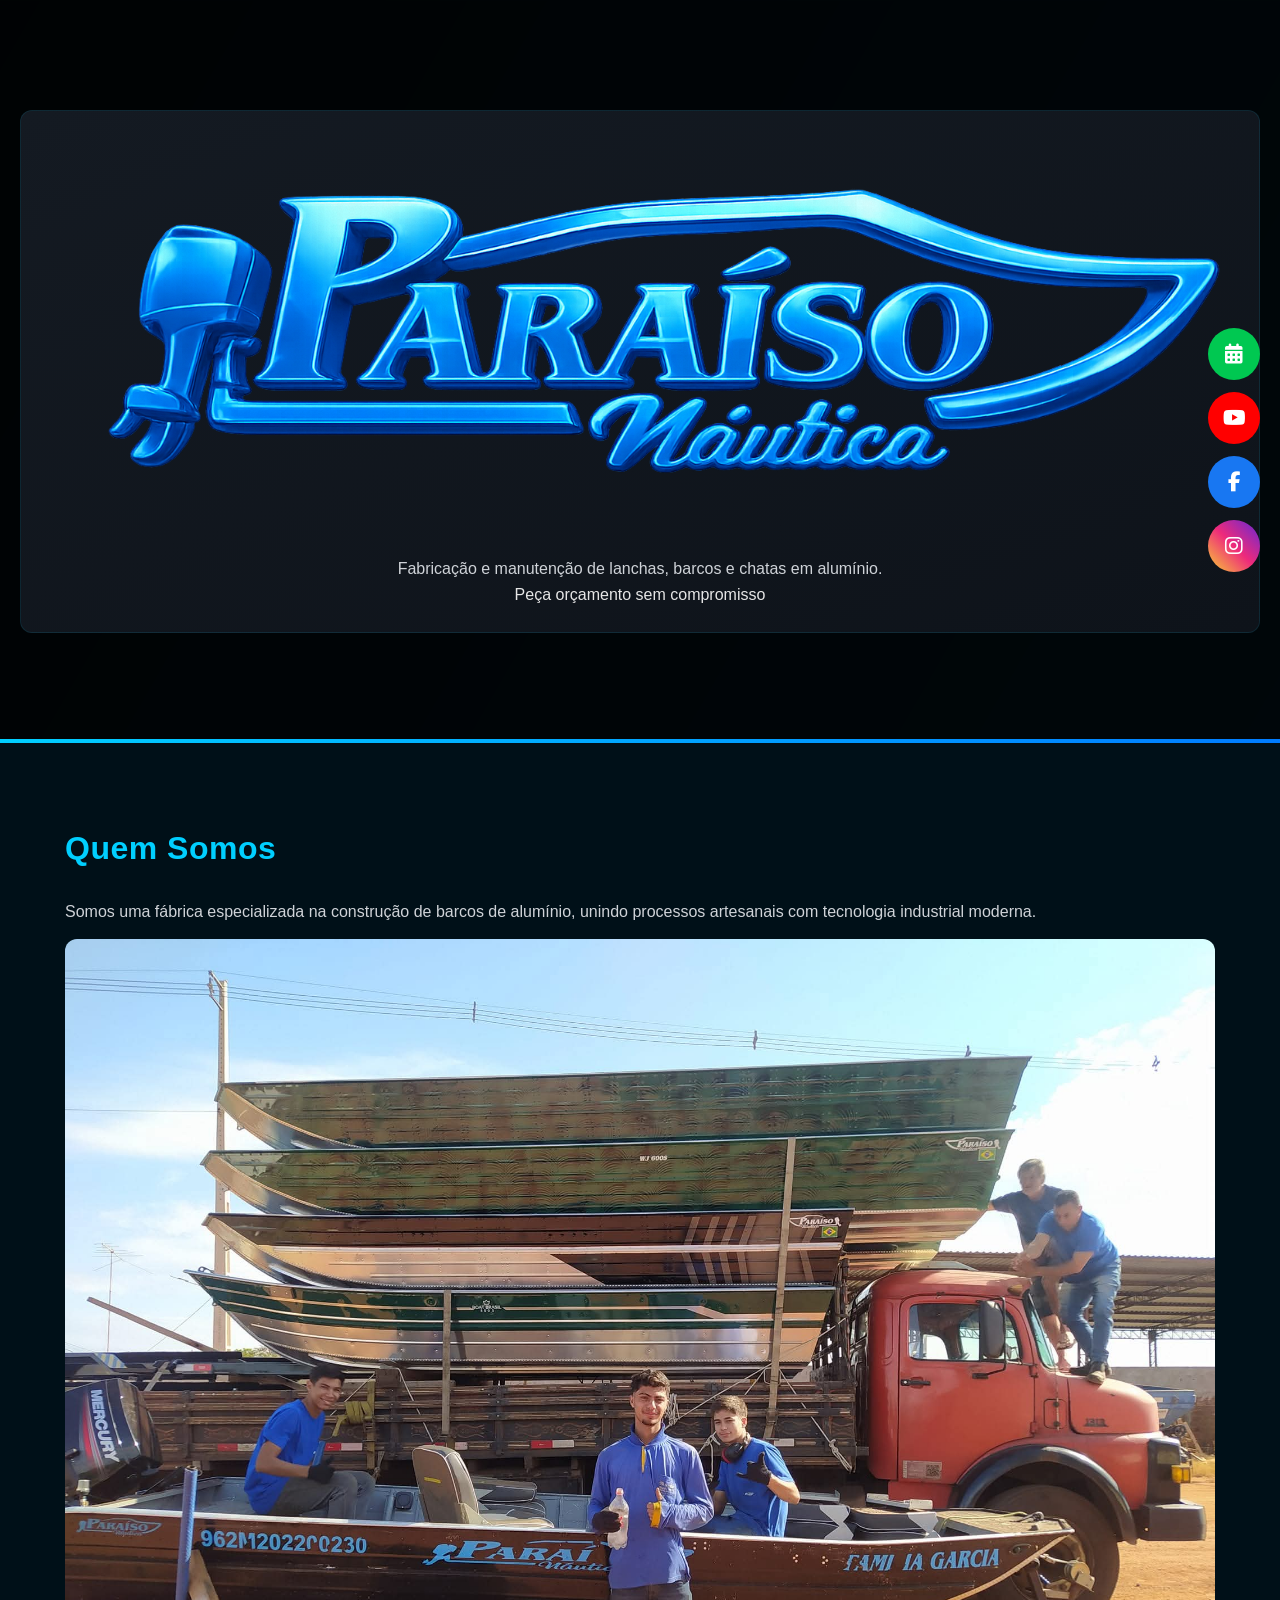
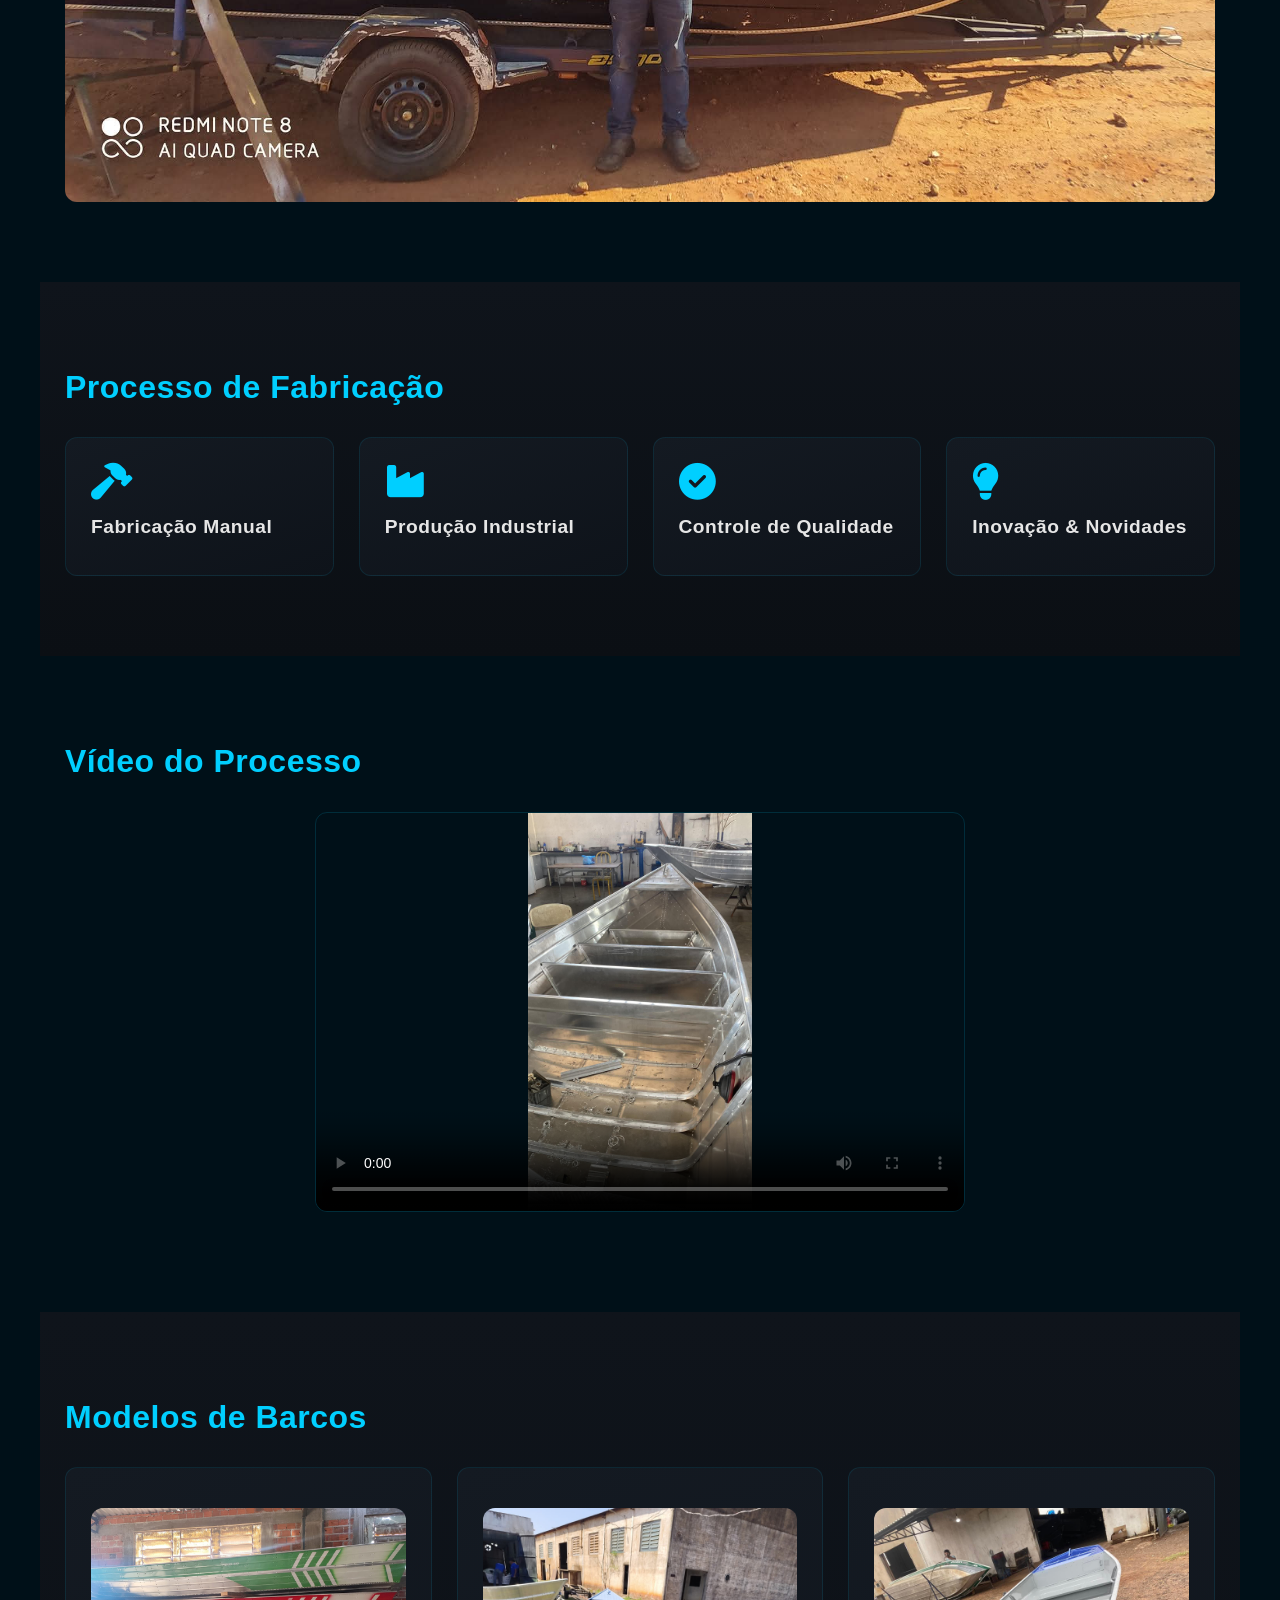
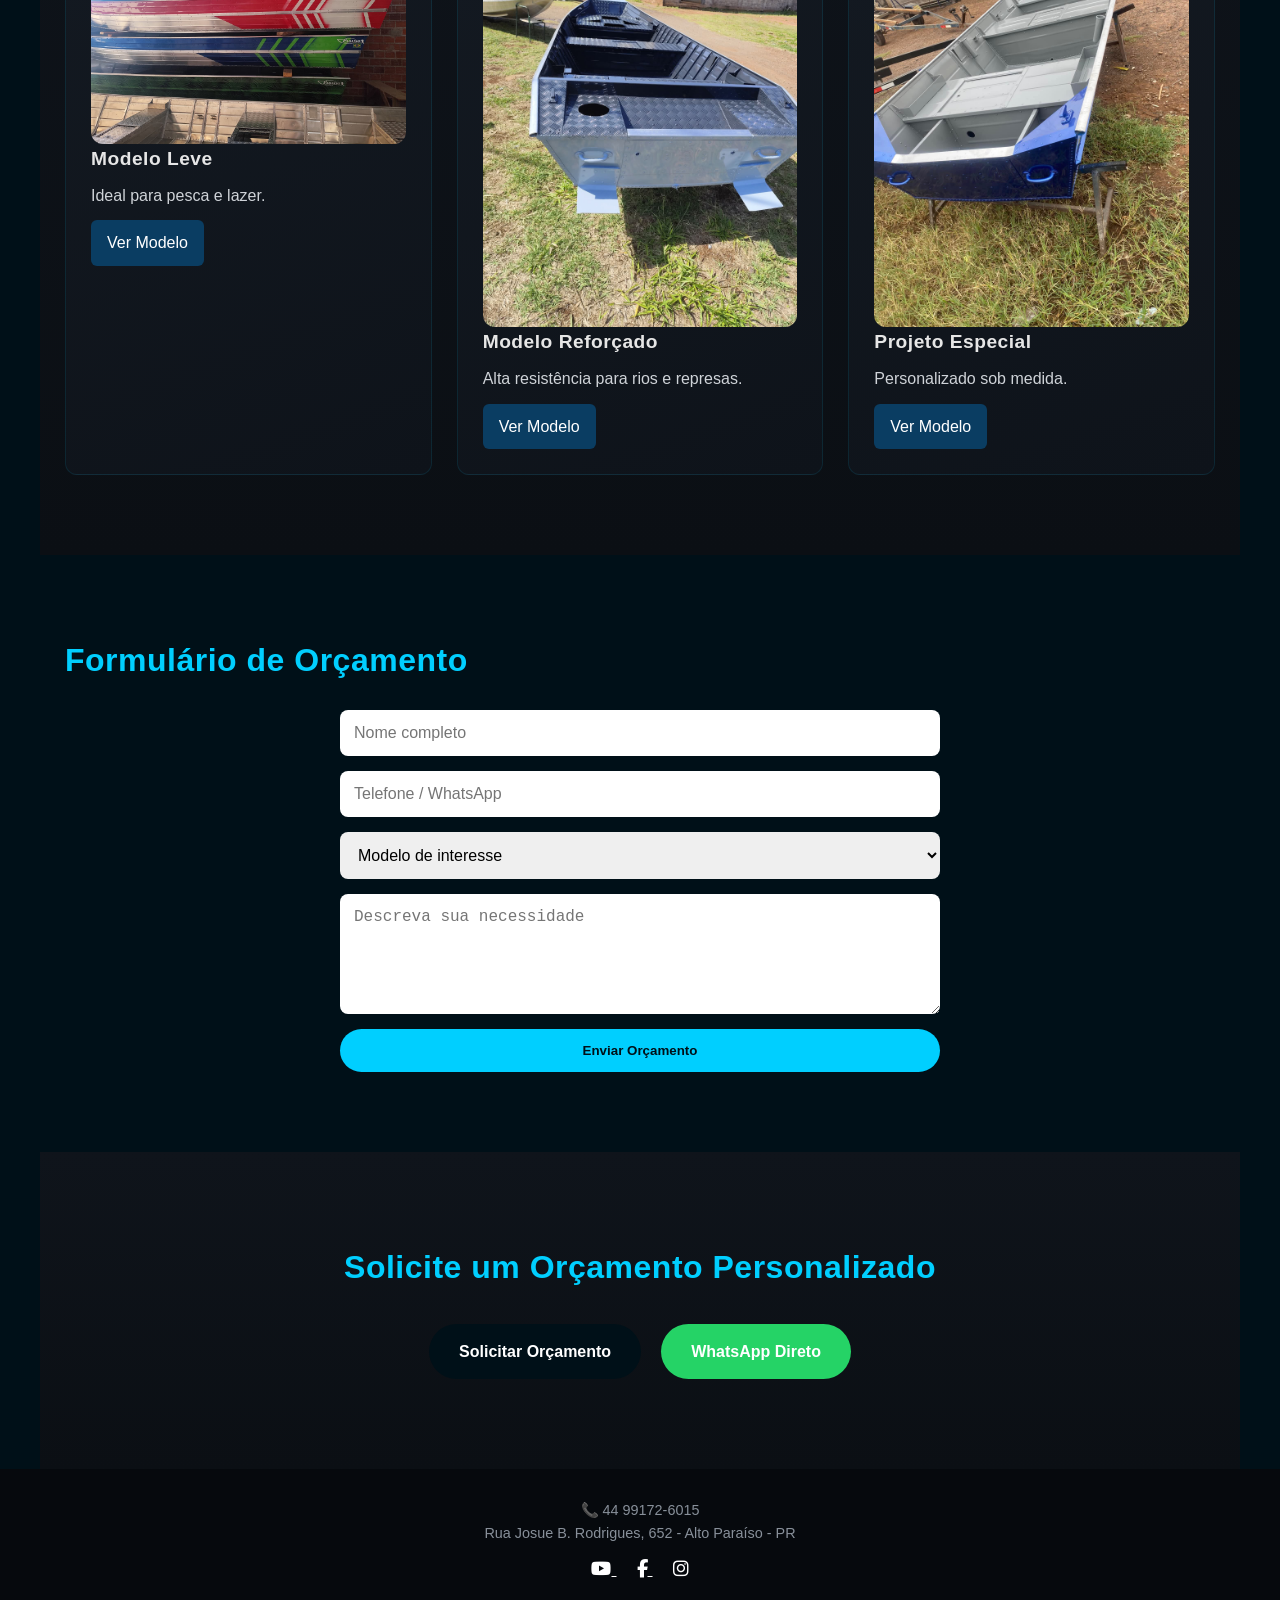
==== index.html @ 7a53afbb "Add files via upload" ====
<!DOCTYPE html>
<html lang="pt-BR">
<head>
  <meta charset="UTF-8">
  <title>Fábrica de Barcos de Alumínio | Paraíso Náutica - Alto Paraíso PR</title>
  <meta name="viewport" content="width=device-width, initial-scale=1.0">

  <!-- SEO -->
  <meta name="description" content="Fábrica de barcos de alumínio em Alto Paraíso - PR. Produção artesanal e industrial com entrega para todo o Brasil.">
  <meta name="author" content="Paraíso Náutica">

  <!-- Open Graph (melhora compartilhamento) -->
  <meta property="og:title" content="Paraíso Náutica - Barcos de Alumínio">
  <meta property="og:description" content="Fabricação e manutenção de barcos de alumínio.">
  <meta property="og:image" content="img/logo-paraiso10.png">
  <meta property="og:type" content="website">

  <link rel="stylesheet" href="style.css">

  <!-- Ícones -->
  <link rel="stylesheet"
    href="https://cdnjs.cloudflare.com/ajax/libs/font-awesome/6.5.0/css/all.min.css"
    crossorigin="anonymous"
    referrerpolicy="no-referrer">

  <script src="script.js" defer></script>
</head>

<body>

<header>
  <div class="card">
    <img src="img/logo-paraiso10.png"
         alt="Logo oficial da Paraíso Náutica"
         id="logo"
         width="220"
         height="120"
         loading="eager">

    <p class="descricao">
      Fabricação e manutenção de lanchas, barcos e chatas em alumínio.
    </p>

    <div class="orcamento">
      Peça orçamento sem compromisso
    </div>
  </div>
</header>

<main>

<section>
  <h2>Quem Somos</h2>
  <p>
    Somos uma fábrica especializada na construção de barcos de alumínio,
    unindo processos artesanais com tecnologia industrial moderna.
  </p>

  <img src="img/FB_IMG_14.jpg"
       alt="Fábrica da Paraíso Náutica em Alto Paraíso PR"
       loading="lazy"
       width="600"
       height="400">
</section>

<section>
  <h2>Processo de Fabricação</h2>

  <div class="grid">
    <div class="card toggle-card">
      <i class="fas fa-hammer"></i>
      <h3>Fabricação Manual</h3>
      <div class="hidden-content">
        Produção artesanal com acabamento superior.
      </div>
    </div>

    <div class="card toggle-card">
      <i class="fas fa-industry"></i>
      <h3>Produção Industrial</h3>
      <div class="hidden-content">
        Processos modernos mantendo alto padrão de qualidade.
      </div>
    </div>

    <div class="card toggle-card">
      <i class="fas fa-check-circle"></i>
      <h3>Controle de Qualidade</h3>
      <div class="hidden-content">
        Inspeções técnicas completas antes da entrega.
      </div>
    </div>

    <div class="card toggle-card">
      <i class="fas fa-lightbulb"></i>
      <h3>Inovação & Novidades</h3>
      <div class="hidden-content">
        Desenvolvimento contínuo de novos modelos.
      </div>
    </div>
  </div>
</section>

<section>
  <h2>Vídeo do Processo</h2>

  <video controls
         preload="metadata"
         poster="img/FB_IMG_19.jpg"
         width="600"
         height="400">
    <source src="videos/video-fabricacao-exemplo.mp4" type="video/mp4">
    Seu navegador não suporta vídeo.
  </video>
</section>

<section id="modelos">
  <h2>Modelos de Barcos</h2>

  <div class="grid">

    <div class="card">
      <img src="img/FB_IMG_7.jpg"
           alt="Barco modelo leve para pesca"
           loading="lazy"
           width="400"
           height="300">
      <h3>Modelo Leve</h3>
      <p>Ideal para pesca e lazer.</p>
      <a href="modelo-leve.html" class="btn-modelo">Ver Modelo</a>
    </div>

    <div class="card">
      <img src="img/FB_IMG_1.jpg"
           alt="Barco modelo reforçado para rios"
           loading="lazy"
           width="400"
           height="300">
      <h3>Modelo Reforçado</h3>
      <p>Alta resistência para rios e represas.</p>
      <a href="modelo-reforcado.html" class="btn-modelo">Ver Modelo</a>
    </div>

    <div class="card">
      <img src="img/FB_IMG_24.jpg"
           alt="Projeto especial personalizado"
           loading="lazy"
           width="400"
           height="300">
      <h3>Projeto Especial</h3>
      <p>Personalizado sob medida.</p>
      <a href="projeto-especial.html" class="btn-modelo">Ver Modelo</a>
    </div>

  </div>
</section>

<section id="form-orcamento">
  <h2>Formulário de Orçamento</h2>

  <form id="orcamentoForm">
    <input type="text" id="nome" placeholder="Nome completo" required>
    <input type="tel" id="telefone" placeholder="Telefone / WhatsApp" required>

    <select id="modelo" required>
      <option value="">Modelo de interesse</option>
      <option>Barco Leve</option>
      <option>Barco Reforçado</option>
      <option>Projeto Personalizado</option>
    </select>

    <textarea id="mensagem"
      placeholder="Descreva sua necessidade"
      required></textarea>

    <button type="submit">Enviar Orçamento</button>
  </form>
</section>

<section class="cta-orcamento">
  <h2>Solicite um Orçamento Personalizado</h2>
  <div class="cta-buttons">
    <a href="#form-orcamento" class="btn-cta">Solicitar Orçamento</a>
    
    <a href="https://wa.me/5544991111171"
       target="_blank"
       rel="noopener noreferrer"
       class="btn-cta whatsapp">
       WhatsApp Direto
    </a>
  </div>
</section>

</main>

<footer>
  <div class="contato">
    <span>📞 44 99172-6015</span>
  </div>

  <div class="endereco">
    Rua Josue B. Rodrigues, 652 - Alto Paraíso - PR
  </div>

  <div class="footer-social">
    <a href="https://youtube.com/" target="_blank" rel="noopener noreferrer">
      <i class="fab fa-youtube"></i>
    </a>
    <a href="https://facebook.com/" target="_blank" rel="noopener noreferrer">
      <i class="fab fa-facebook-f"></i>
    </a>
    <a href="https://instagram.com/" target="_blank" rel="noopener noreferrer">
      <i class="fab fa-instagram"></i>
    </a>
  </div>
</footer>

<!-- Botões flutuantes -->
<div class="social-float">
  <a href="eventos.html" class="float-btn eventos">
    <i class="fas fa-calendar-alt"></i>
  </a>

  <a href="https://youtube.com/"
     target="_blank"
     rel="noopener noreferrer"
     class="float-btn youtube">
     <i class="fab fa-youtube"></i>
  </a>

  <a href="https://facebook.com/"
     target="_blank"
     rel="noopener noreferrer"
     class="float-btn facebook">
     <i class="fab fa-facebook-f"></i>
  </a>

  <a href="https://instagram.com/"
     target="_blank"
     rel="noopener noreferrer"
     class="float-btn instagram">
     <i class="fab fa-instagram"></i>
  </a>
</div>

</body>
</html>
---- style.css ----
/* ==========================
   VARIÁVEIS GLOBAIS
========================== */
:root {
  --primary: #00cfff;
  --primary-dark: #007cff;
  --bg-dark: #001018;
  --bg-section: #0f141b;
  --card-bg: #141a22;
  --text-light: #e6e6e6;
  --text-muted: #bfc5cc;
  --whatsapp: #25D366;
}

/* ==========================
   RESET
========================== */
* {
  margin: 0;
  padding: 0;
  box-sizing: border-box;
}

html {
  scroll-behavior: smooth;
}

body {
  font-family: "Inter", "Segoe UI", Arial, sans-serif;
  background: var(--bg-dark);
  color: var(--text-light);
  line-height: 1.6;
}

/* ==========================
   TIPOGRAFIA
========================== */
h1, h2, h3 {
  font-weight: 700;
  letter-spacing: .5px;
}

h1 {
  font-size: 3rem;
  text-transform: uppercase;
  color: var(--primary);
}

h2 {
  font-size: 2rem;
  margin-bottom: 1.5rem;
  color: var(--primary);
}

h3 {
  font-size: 1.2rem;
  margin-bottom: .5rem;
}

p {
  font-size: 1rem;
  color: #cfd3d8;
}

/* ==========================
   HEADER
========================== */
header {
  position: relative;
  background:
    linear-gradient(120deg, rgba(0,0,0,.85), rgba(0,0,0,.6)),
    url("https://images.unsplash.com/photo-1507525428034-b723cf961d3e");
  background-size: cover;
  background-position: center;
  padding: 110px 20px;
  text-align: center;
}

header::after {
  content: "";
  position: absolute;
  bottom: 0;
  left: 0;
  width: 100%;
  height: 4px;
  background: linear-gradient(90deg, var(--primary), var(--primary-dark));
}

/* ==========================
   SEÇÕES
========================== */
section {
  max-width: 1200px;
  margin: auto;
  padding: 80px 25px;
}

section:nth-child(even) {
  background: linear-gradient(180deg, var(--bg-section), #0b0f14);
}

/* ==========================
   GRID
========================== */
.grid {
  display: grid;
  grid-template-columns: repeat(auto-fit, minmax(260px, 1fr));
  gap: 25px;
}

/* ==========================
   CARDS
========================== */
.card {
  background: linear-gradient(160deg, var(--card-bg), #0e131a);
  padding: 25px;
  border-radius: 12px;
  border: 1px solid rgba(0, 207, 255, 0.1);
  transition: transform .3s ease, box-shadow .3s ease;
}

.card:hover {
  transform: translateY(-6px);
  box-shadow: 0 15px 35px rgba(0, 207, 255, .15);
}

.card i {
  font-size: 2.3rem;
  color: var(--primary);
  margin-bottom: 12px;
}

/* ==========================
   CONTEÚDO INTERATIVO
========================== */
.hidden-content {
  display: none;
  margin-top: 12px;
  font-size: .95rem;
  color: var(--text-muted);
  border-top: 1px solid rgba(255,255,255,.08);
  padding-top: 10px;
}

.hidden-content.active {
  display: block;
}

/* ==========================
   IMAGENS
========================== */
img {
  width: 100%;
  height: auto;
  border-radius: 12px;
  margin-top: 15px;
  display: block;
}

/* ==========================
   VÍDEO RESPONSIVO
========================== */
video {
  width: 100%;
  max-width: 650px;
  display: block;
  margin: 20px auto;
  border-radius: 12px;
  border: 1px solid rgba(0, 207, 255, 0.15);
}

/* ==========================
   BOTÕES
========================== */
button, .btn-cta, .btn-modelo {
  transition: all .3s ease;
  cursor: pointer;
}

button {
  background: var(--primary);
  color: var(--bg-dark);
  font-weight: bold;
  padding: 14px;
  border-radius: 40px;
  border: none;
}

button:hover {
  transform: translateY(-3px);
}

.btn-modelo {
  display: inline-block;
  margin-top: 12px;
  padding: 10px 16px;
  background: #0a3d62;
  color: #fff;
  text-decoration: none;
  border-radius: 6px;
}

.btn-modelo:hover {
  background: #075985;
}

/* ==========================
   FORMULÁRIO
========================== */
form {
  max-width: 600px;
  margin: auto;
  display: flex;
  flex-direction: column;
  gap: 15px;
}

input, select, textarea {
  padding: 14px;
  border-radius: 8px;
  border: none;
  font-size: 1rem;
}

textarea {
  resize: vertical;
  min-height: 120px;
}

/* ==========================
   CTA ORÇAMENTO
========================== */
.cta-orcamento {
  text-align: center;
  background: linear-gradient(135deg, var(--primary), var(--primary-dark));
  color: var(--bg-dark);
  padding: 90px 25px;
}

.cta-buttons {
  margin-top: 30px;
  display: flex;
  justify-content: center;
  gap: 20px;
  flex-wrap: wrap;
}

.btn-cta {
  padding: 15px 30px;
  background: var(--bg-dark);
  color: #fff;
  text-decoration: none;
  font-weight: bold;
  border-radius: 40px;
}

.btn-cta.whatsapp {
  background: var(--whatsapp);
}

/* ==========================
   WHATSAPP FLOAT
========================== */
.whatsapp-float {
  position: fixed;
  bottom: 25px;
  right: 25px;
  width: 60px;
  height: 60px;
  background: linear-gradient(135deg, var(--whatsapp), #1ebe57);
  color: #fff;
  border-radius: 50%;
  display: flex;
  align-items: center;
  justify-content: center;
  font-size: 2rem;
  box-shadow: 0 10px 25px rgba(0,0,0,.4);
  z-index: 999;
}

.whatsapp-float:hover {
  transform: scale(1.1);
}

/* ==========================
   BOTÕES FLUTUANTES
========================== */
.social-float {
  position: fixed;
  top: 50%;
  right: 20px;
  transform: translateY(-50%);
  display: flex;
  flex-direction: column;
  gap: 12px;
  z-index: 999;
}

.float-btn {
  width: 52px;
  height: 52px;
  border-radius: 50%;
  color: white;
  font-size: 20px;
  display: flex;
  align-items: center;
  justify-content: center;
  text-decoration: none;
}

.float-btn:hover {
  transform: scale(1.1);
}

.youtube { background: #FF0000; }
.facebook { background: #1877F2; }
.instagram { background: linear-gradient(45deg, #f9ce34, #ee2a7b, #6228d7); }
.eventos { background: #00c851; }

/* ==========================
   FOOTER
========================== */
footer {
  background: #06090d;
  padding: 30px 20px;
  text-align: center;
  font-size: .9rem;
  color: #88909a;
}

.footer-social {
  margin-top: 10px;
}

.footer-social a {
  color: white;
  margin: 0 10px;
  font-size: 18px;
}

.footer-social a:hover {
  color: var(--primary);
}

/* ==========================
   RESPONSIVO
========================== */
@media (max-width: 768px) {

  h1 { font-size: 2.2rem; }
  h2 { font-size: 1.6rem; }

  header { padding: 80px 15px; }
  section { padding: 60px 20px; }

  .social-float {
    right: 10px;
  }
}
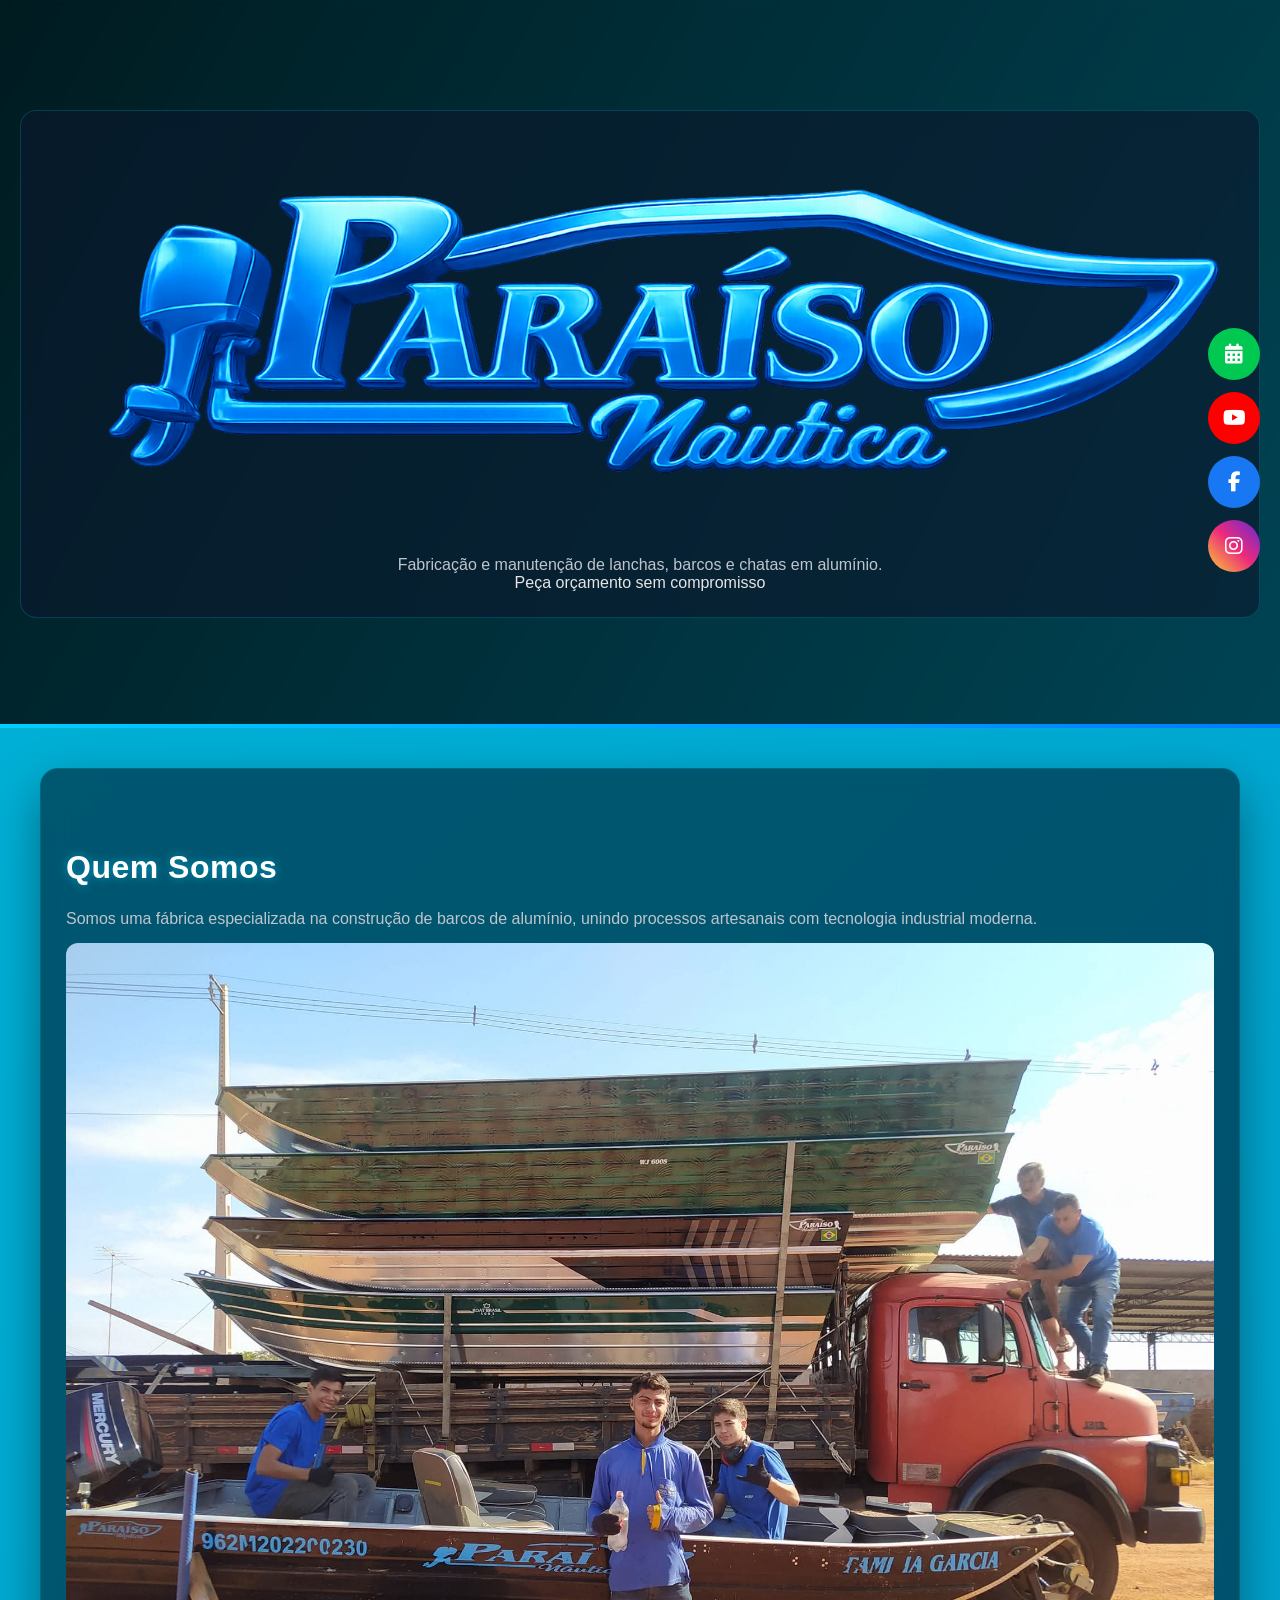
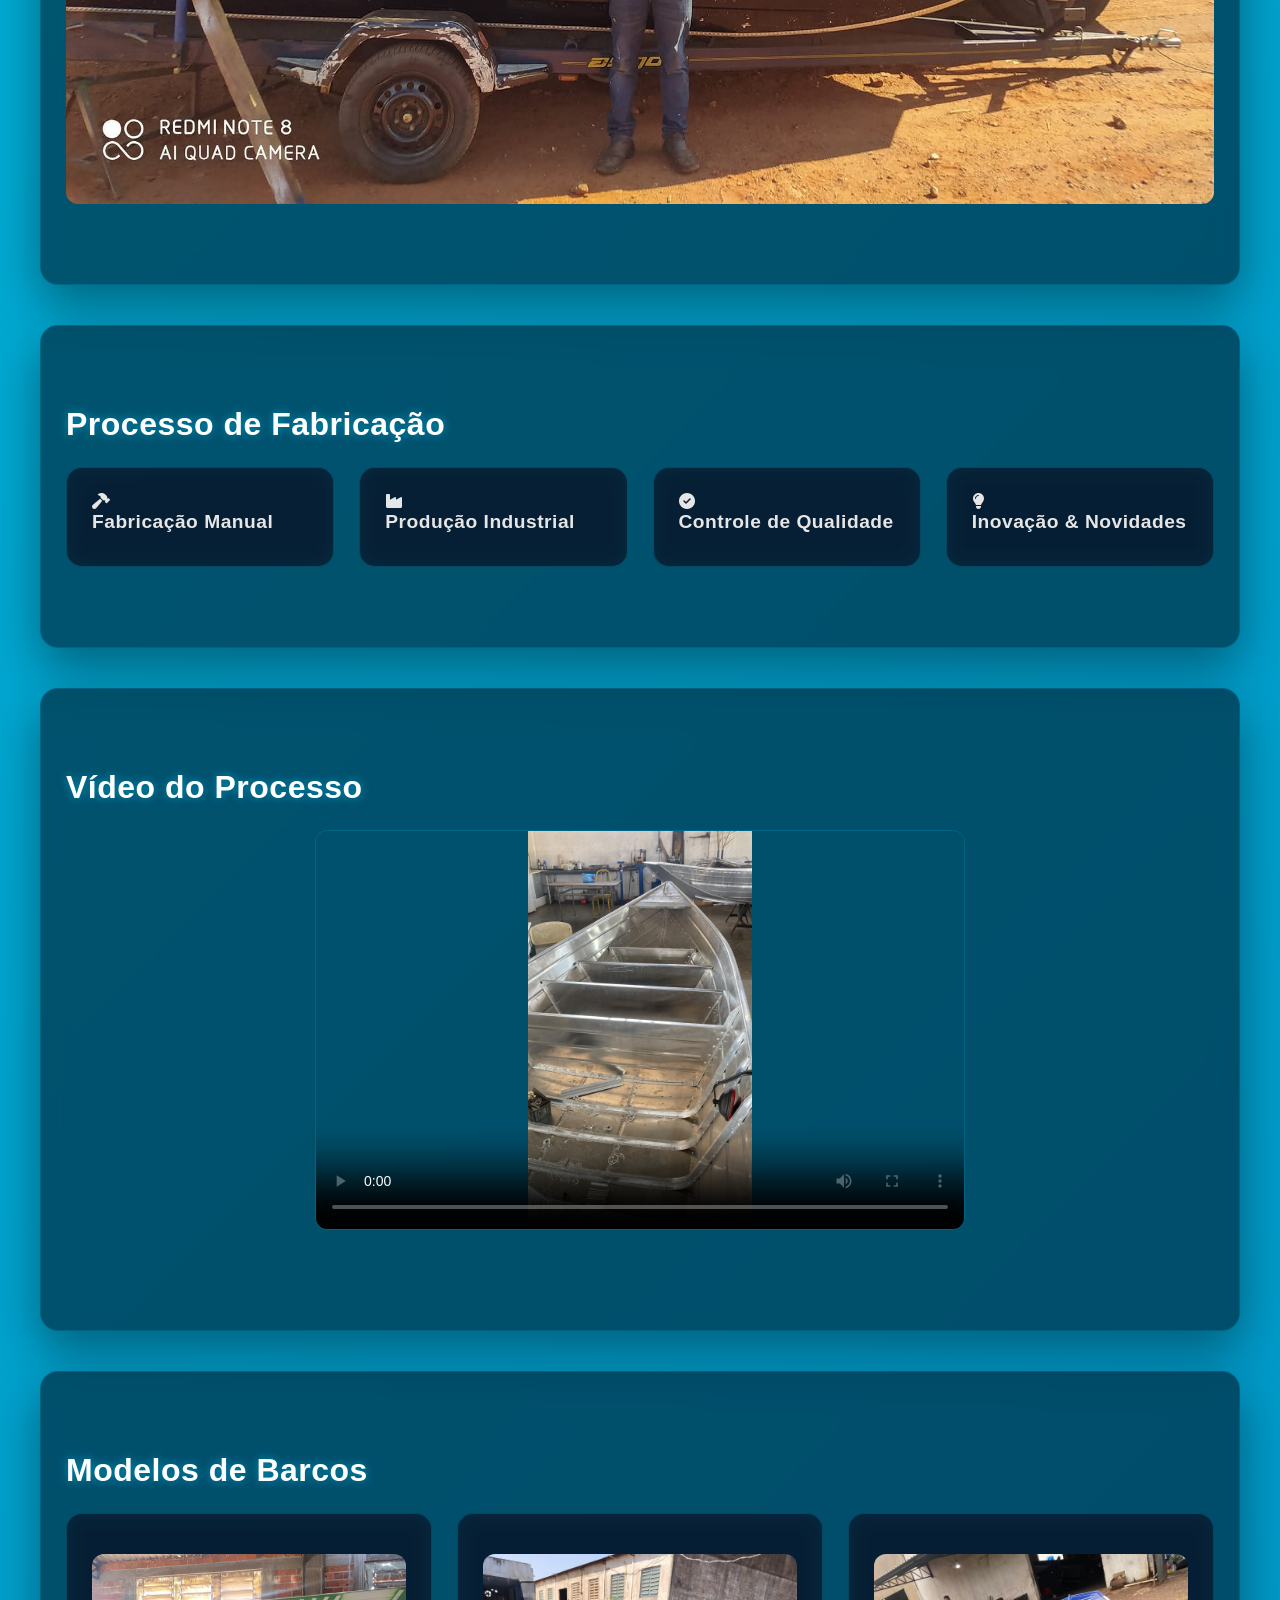
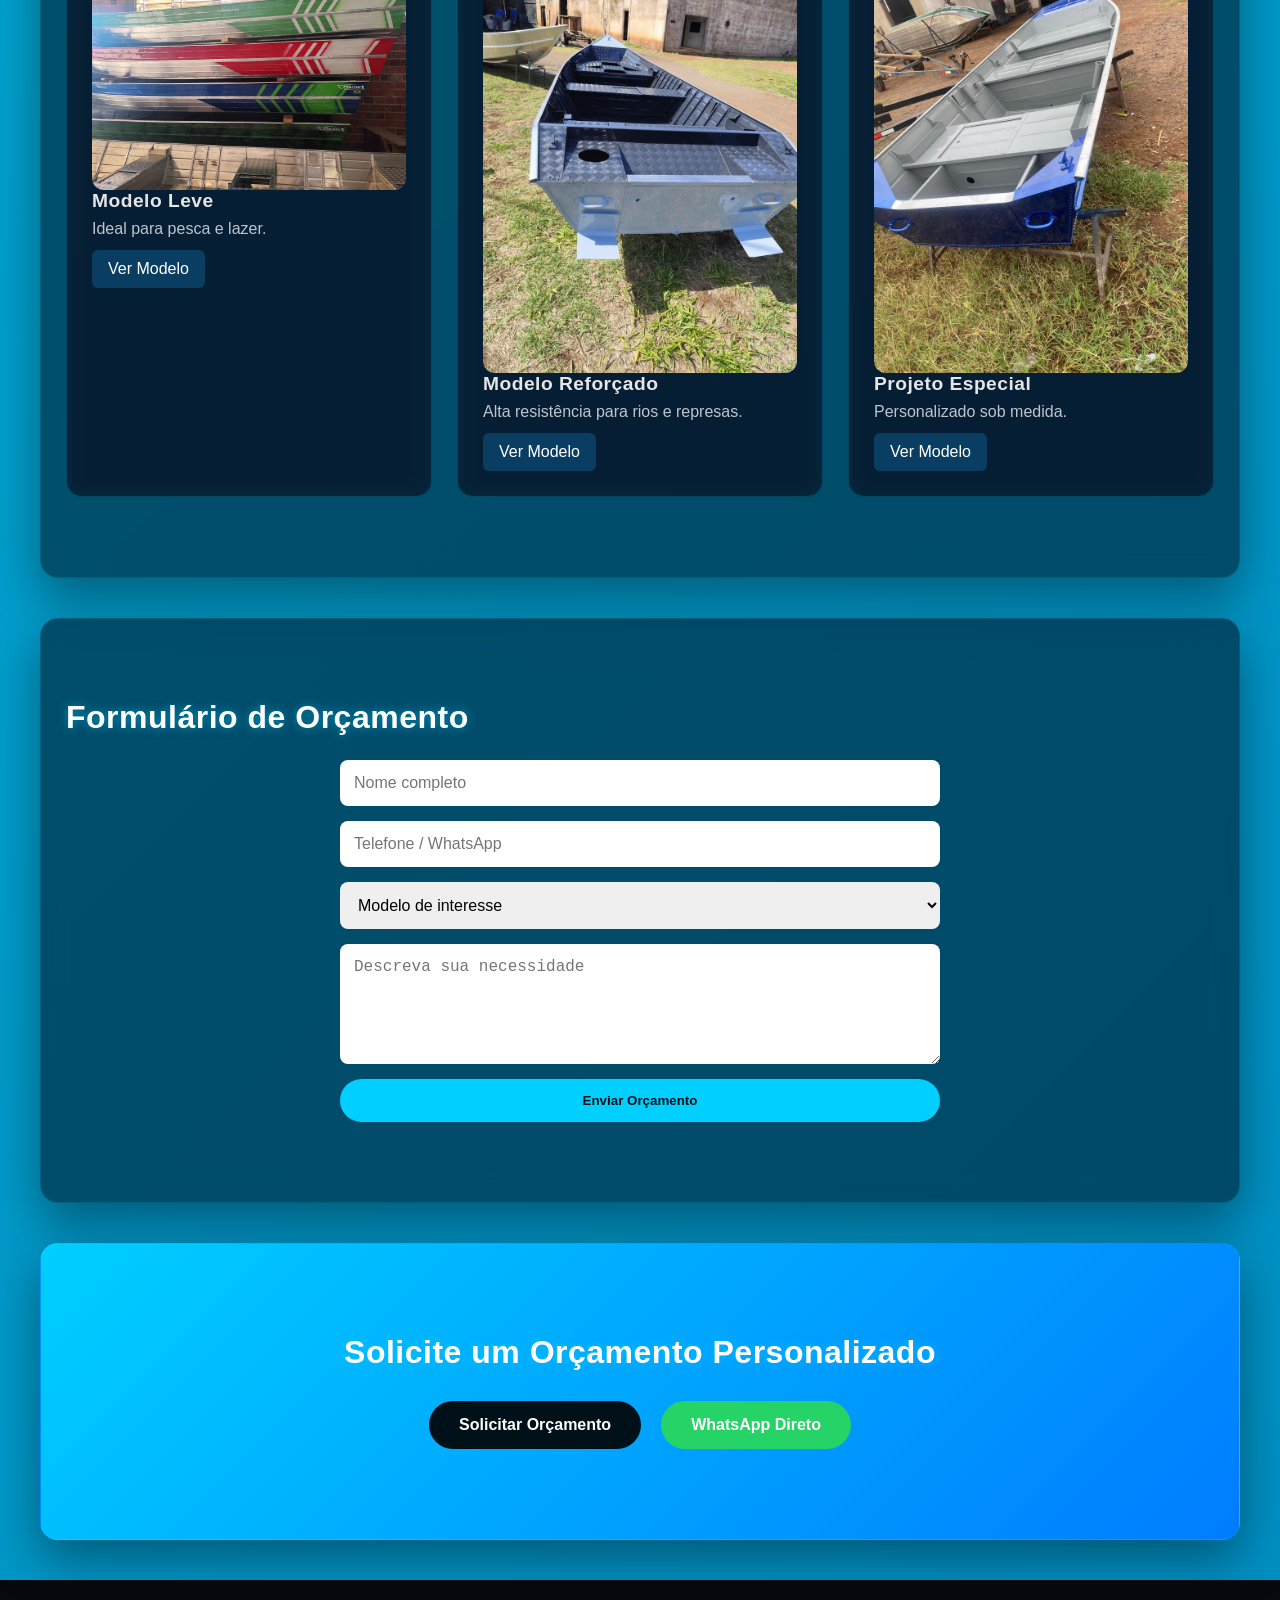
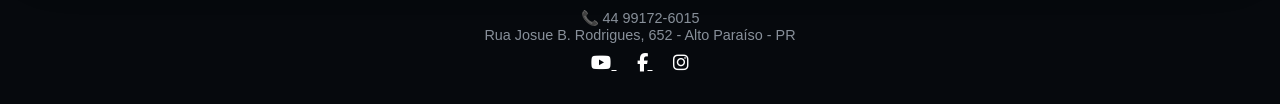
==== commit f5ce7f0b: "Add files via upload" ====
--- a/index.html
+++ b/index.html
@@ -162,7 +162,7 @@
     <input type="text" id="nome" placeholder="Nome completo" required>
     <input type="tel" id="telefone" placeholder="Telefone / WhatsApp" required>
 
-    <select id="modelo" required>
+    <select id="modelo" title="Selecione o modelo de barco de interesse" required>
       <option value="">Modelo de interesse</option>
       <option>Barco Leve</option>
       <option>Barco Reforçado</option>
@@ -203,42 +203,51 @@
   </div>
 
   <div class="footer-social">
-    <a href="https://youtube.com/" target="_blank" rel="noopener noreferrer">
+    <a href="https://youtube.com/" target="_blank" rel="noopener noreferrer" title="YouTube">
       <i class="fab fa-youtube"></i>
     </a>
-    <a href="https://facebook.com/" target="_blank" rel="noopener noreferrer">
+    <a href="https://facebook.com/" target="_blank" rel="noopener noreferrer" title="Facebook">
       <i class="fab fa-facebook-f"></i>
     </a>
-    <a href="https://instagram.com/" target="_blank" rel="noopener noreferrer">
-      <i class="fab fa-instagram"></i>
-    </a>
-  </div>
+
+    <a href="https://instagram.com/" 
+    target="_blank" 
+    rel="noopener noreferrer"
+    class="instagram-link"
+    title="Instagram">
+   <i class="fab fa-instagram"></i>
+    </a>
+  </div>
+  
 </footer>
 
 <!-- Botões flutuantes -->
 <div class="social-float">
-  <a href="eventos.html" class="float-btn eventos">
+  <a href="eventos.html" class="float-btn eventos" title="Eventos">
     <i class="fas fa-calendar-alt"></i>
   </a>
 
   <a href="https://youtube.com/"
      target="_blank"
      rel="noopener noreferrer"
-     class="float-btn youtube">
+     class="float-btn youtube"
+     title="YouTube">
      <i class="fab fa-youtube"></i>
   </a>
 
   <a href="https://facebook.com/"
      target="_blank"
      rel="noopener noreferrer"
-     class="float-btn facebook">
+     class="float-btn facebook"
+     title="Facebook">
      <i class="fab fa-facebook-f"></i>
   </a>
 
   <a href="https://instagram.com/"
      target="_blank"
      rel="noopener noreferrer"
-     class="float-btn instagram">
+     class="float-btn instagram"
+     title="Instagram">
      <i class="fab fa-instagram"></i>
   </a>
 </div>
--- a/style.css
+++ b/style.css
@@ -10,6 +10,7 @@
   --text-light: #e6e6e6;
   --text-muted: #bfc5cc;
   --whatsapp: #25D366;
+  --text-white: #ffffff;
 }
 
 /* ==========================
@@ -25,11 +26,35 @@
   scroll-behavior: smooth;
 }
 
+/* ==========================
+   BACKGROUND ANIMADO AZUL
+========================== */
 body {
-  font-family: "Inter", "Segoe UI", Arial, sans-serif;
-  background: var(--bg-dark);
+  min-height: 100vh;
+  font-family: Arial, Helvetica, sans-serif;
   color: var(--text-light);
-  line-height: 1.6;
+
+  background: linear-gradient(
+    -45deg,
+    #001f3f,
+    #003f88,
+    #00509d,
+    #0077b6,
+    #0096c7,
+    #00b4d8
+  );
+
+  background-size: 400% 400%;
+  animation: gradientMove 20s ease-in-out infinite;
+}
+
+/* Animação suave */
+@keyframes gradientMove {
+  0% { background-position: 0% 50%; }
+  25% { background-position: 50% 100%; }
+  50% { background-position: 100% 50%; }
+  75% { background-position: 50% 0%; }
+  100% { background-position: 0% 50%; }
 }
 
 /* ==========================
@@ -49,8 +74,10 @@
 h2 {
   font-size: 2rem;
   margin-bottom: 1.5rem;
-  color: var(--primary);
-}
+  color: #ffffff;
+  text-shadow: 0 0 10px rgba(0, 207, 255, 0.5);
+}
+
 
 h3 {
   font-size: 1.2rem;
@@ -59,7 +86,7 @@
 
 p {
   font-size: 1rem;
-  color: #cfd3d8;
+  color: var(--text-muted);
 }
 
 /* ==========================
@@ -87,16 +114,21 @@
 }
 
 /* ==========================
-   SEÇÕES
-========================== */
-section {
+   SEÇÕES - ESTILO VIDRO NÁUTICO
+========================== */
+main section {
   max-width: 1200px;
-  margin: auto;
+  margin: 40px auto;
   padding: 80px 25px;
-}
-
-section:nth-child(even) {
-  background: linear-gradient(180deg, var(--bg-section), #0b0f14);
+
+  background: rgba(0, 16, 30, 0.55);
+  -webkit-backdrop-filter: blur(12px);
+  backdrop-filter: blur(12px);
+
+  border-radius: 18px;
+  border: 1px solid rgba(0, 207, 255, 0.15);
+
+  box-shadow: 0 20px 50px rgba(0, 0, 0, 0.4);
 }
 
 /* ==========================
@@ -109,25 +141,24 @@
 }
 
 /* ==========================
-   CARDS
+   CARDS - GLASS NÁUTICO PREMIUM
 ========================== */
 .card {
-  background: linear-gradient(160deg, var(--card-bg), #0e131a);
+  background: rgba(10, 25, 45, 0.65);
+  -webkit-backdrop-filter: blur(10px);
+  backdrop-filter: blur(10px);
+
   padding: 25px;
-  border-radius: 12px;
-  border: 1px solid rgba(0, 207, 255, 0.1);
+  border-radius: 16px;
+
+  border: 1px solid rgba(0, 207, 255, 0.2);
+
   transition: transform .3s ease, box-shadow .3s ease;
 }
 
 .card:hover {
-  transform: translateY(-6px);
-  box-shadow: 0 15px 35px rgba(0, 207, 255, .15);
-}
-
-.card i {
-  font-size: 2.3rem;
-  color: var(--primary);
-  margin-bottom: 12px;
+  transform: translateY(-8px);
+  box-shadow: 0 20px 45px rgba(0, 207, 255, 0.35);
 }
 
 /* ==========================
@@ -158,7 +189,7 @@
 }
 
 /* ==========================
-   VÍDEO RESPONSIVO
+   VÍDEO
 ========================== */
 video {
   width: 100%;
@@ -172,7 +203,9 @@
 /* ==========================
    BOTÕES
 ========================== */
-button, .btn-cta, .btn-modelo {
+button,
+.btn-cta,
+.btn-modelo {
   transition: all .3s ease;
   cursor: pointer;
 }
@@ -188,6 +221,7 @@
 
 button:hover {
   transform: translateY(-3px);
+  box-shadow: 0 8px 20px rgba(0, 207, 255, .4);
 }
 
 .btn-modelo {
@@ -215,7 +249,9 @@
   gap: 15px;
 }
 
-input, select, textarea {
+input,
+select,
+textarea {
   padding: 14px;
   border-radius: 8px;
   border: none;
@@ -256,30 +292,6 @@
 
 .btn-cta.whatsapp {
   background: var(--whatsapp);
-}
-
-/* ==========================
-   WHATSAPP FLOAT
-========================== */
-.whatsapp-float {
-  position: fixed;
-  bottom: 25px;
-  right: 25px;
-  width: 60px;
-  height: 60px;
-  background: linear-gradient(135deg, var(--whatsapp), #1ebe57);
-  color: #fff;
-  border-radius: 50%;
-  display: flex;
-  align-items: center;
-  justify-content: center;
-  font-size: 2rem;
-  box-shadow: 0 10px 25px rgba(0,0,0,.4);
-  z-index: 999;
-}
-
-.whatsapp-float:hover {
-  transform: scale(1.1);
 }
 
 /* ==========================
@@ -306,6 +318,7 @@
   align-items: center;
   justify-content: center;
   text-decoration: none;
+  transition: transform .3s ease;
 }
 
 .float-btn:hover {
@@ -351,7 +364,7 @@
   h2 { font-size: 1.6rem; }
 
   header { padding: 80px 15px; }
-  section { padding: 60px 20px; }
+  main section { padding: 60px 20px; }
 
   .social-float {
     right: 10px;
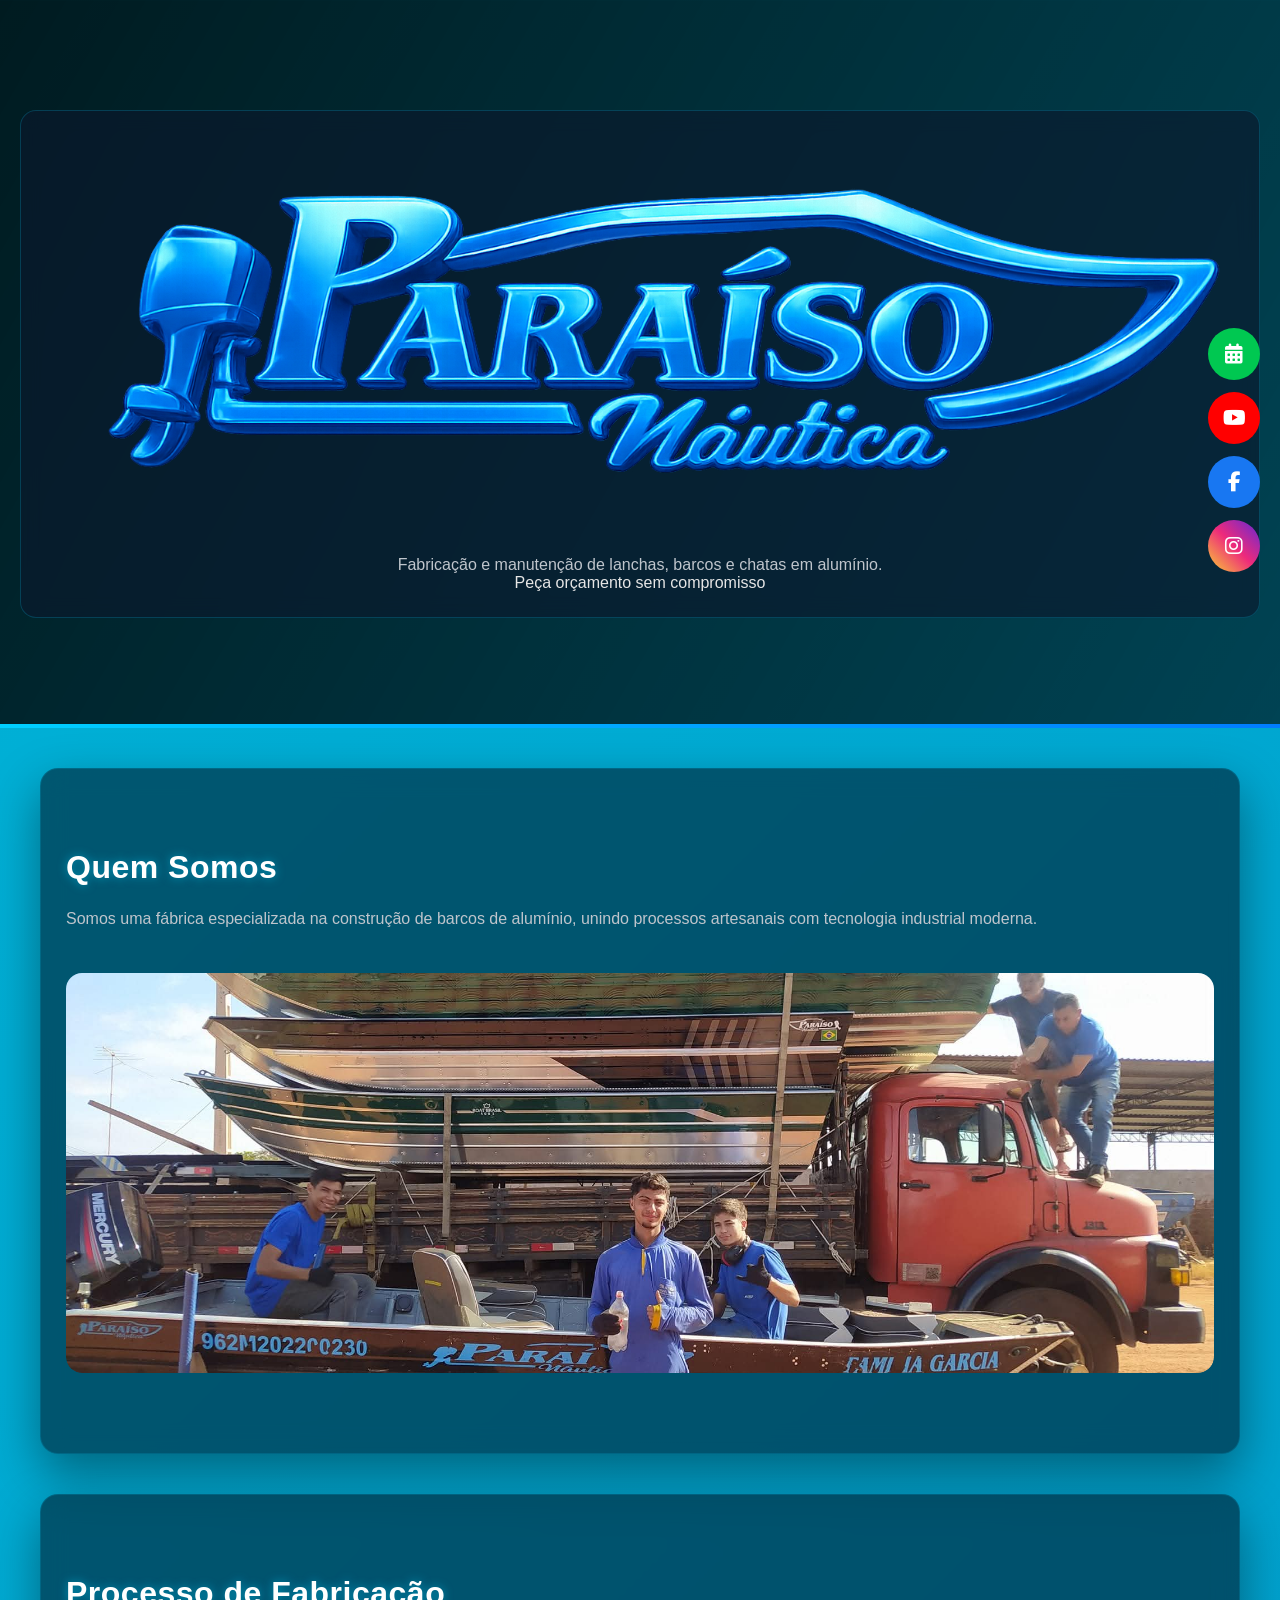
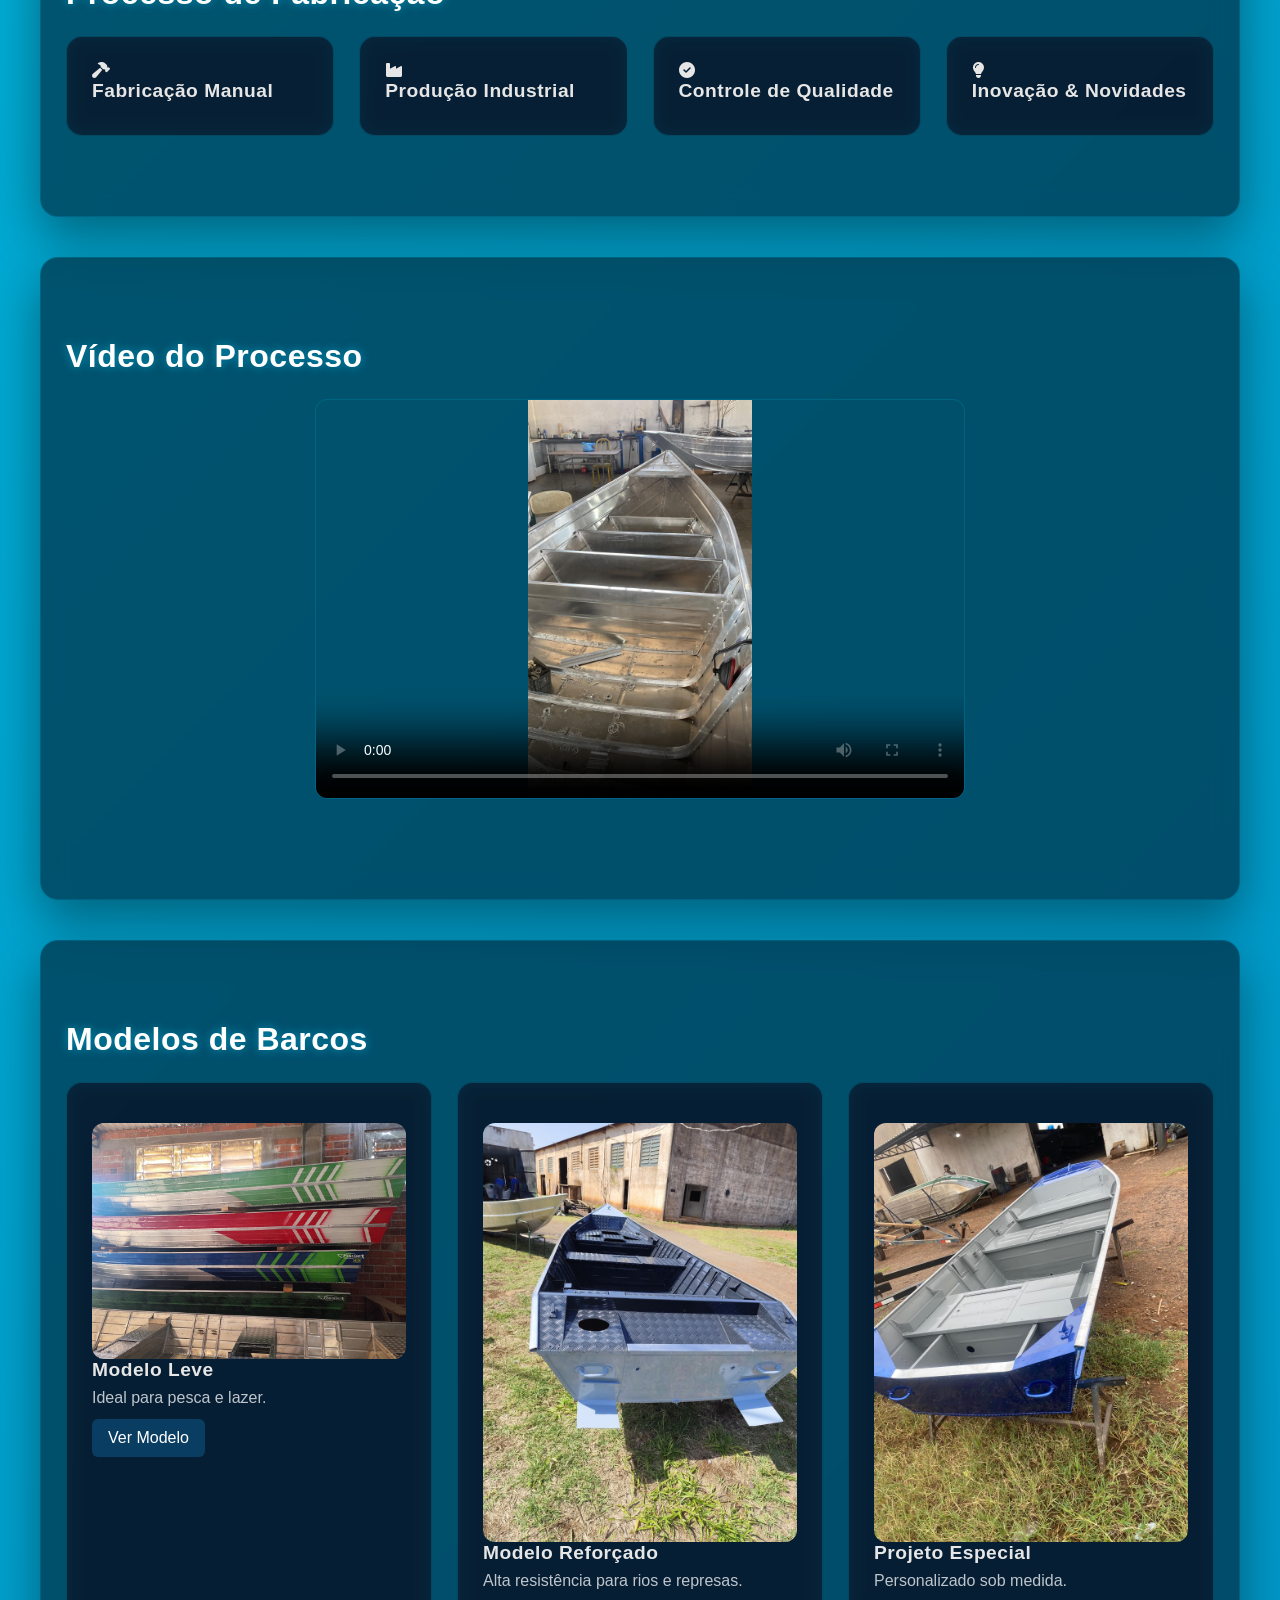
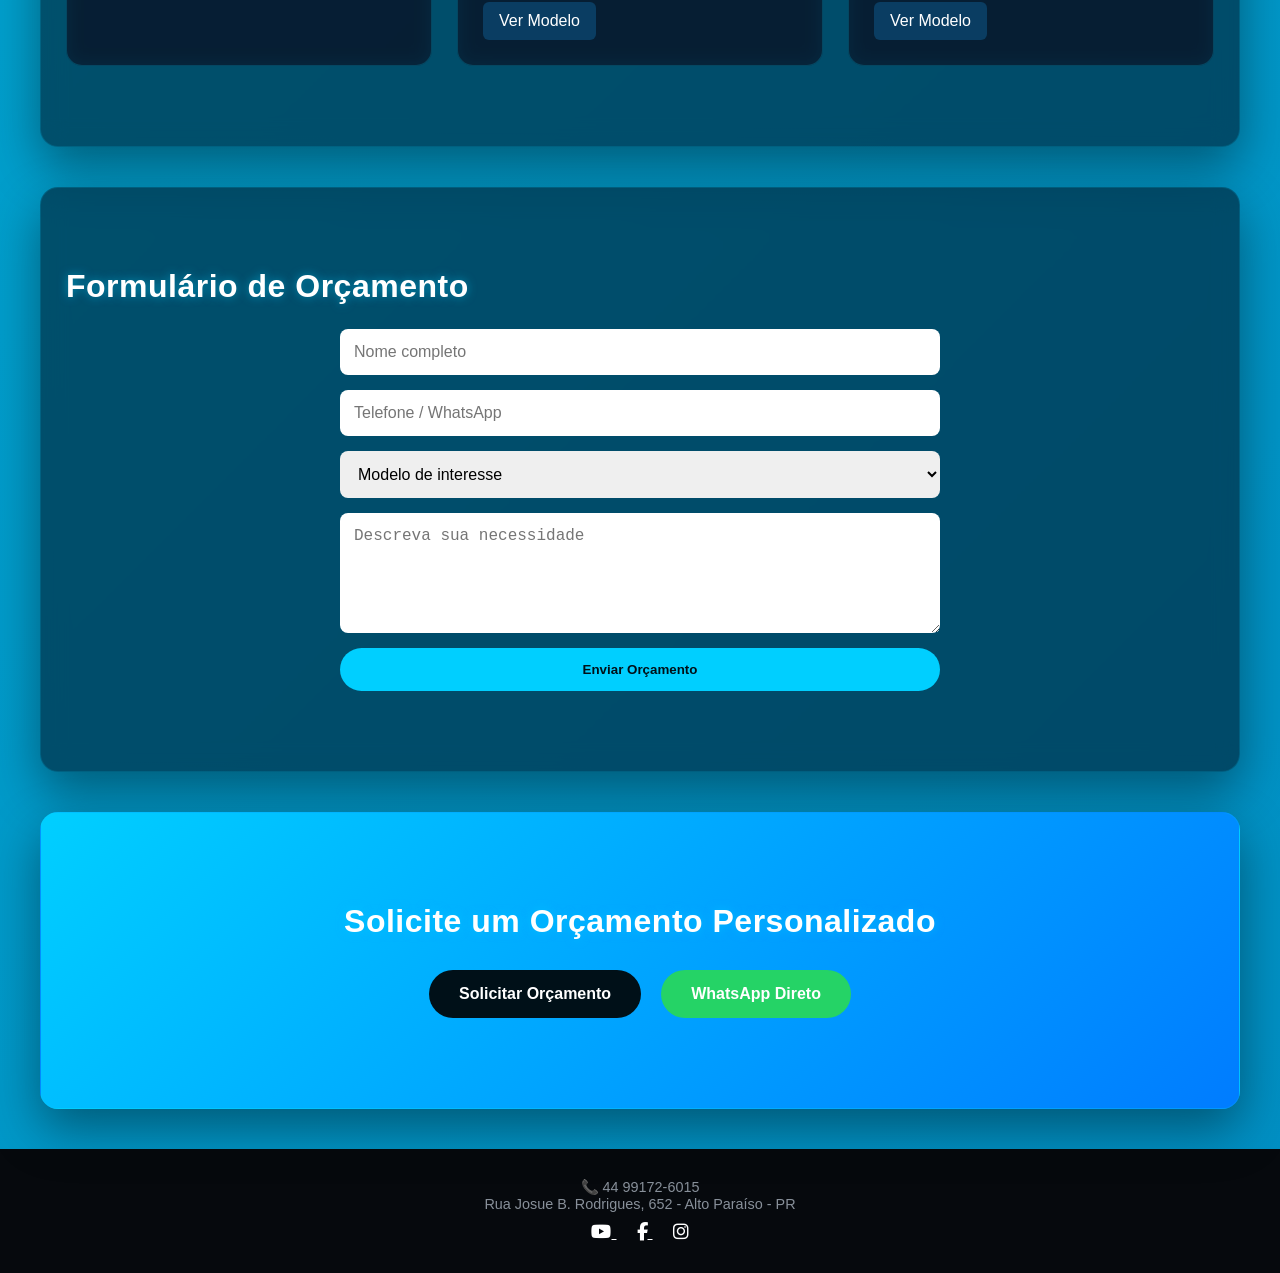
==== commit 669f4731: "Add files via upload" ====
--- a/index.html
+++ b/index.html
@@ -49,18 +49,28 @@
 
 <main>
 
-<section>
+<section class="quem-somos">
   <h2>Quem Somos</h2>
+
   <p>
     Somos uma fábrica especializada na construção de barcos de alumínio,
     unindo processos artesanais com tecnologia industrial moderna.
   </p>
 
-  <img src="img/FB_IMG_14.jpg"
-       alt="Fábrica da Paraíso Náutica em Alto Paraíso PR"
-       loading="lazy"
-       width="600"
-       height="400">
+  <div class="slider-container">
+
+    <button class="slider-btn prev">&#10094;</button>
+
+    <div class="slider">
+      <img src="img/FB_IMG_14.jpg" alt="Imagem 1">
+      <img src="img/FB_IMG_7.jpg" alt="Imagem 2">
+      <img src="img/FB_IMG_1.jpg" alt="Imagem 3">
+      <img src="img/FB_IMG_24.jpg" alt="Imagem 4">
+    </div>
+
+    <button class="slider-btn next">&#10095;</button>
+
+  </div>
 </section>
 
 <section>
--- a/style.css
+++ b/style.css
@@ -369,4 +369,61 @@
   .social-float {
     right: 10px;
   }
+}
+
+/* ==========================
+   SLIDER QUEM SOMOS
+========================== */
+
+.slider-container {
+  position: relative;
+  overflow: hidden;
+  margin-top: 30px;
+  border-radius: 16px;
+}
+
+.slider {
+  display: flex;
+  transition: transform 0.6s ease-in-out;
+}
+
+.slider img {
+  min-width: 100%;
+  height: 400px;
+  object-fit: cover;
+  border-radius: 16px;
+}
+
+/* Botões laterais */
+.slider-btn {
+  position: absolute;
+  top: 50%;
+  transform: translateY(-50%);
+  background: rgba(0, 207, 255, 0.8);
+  border: none;
+  color: #001018;
+  font-size: 30px;
+  padding: 10px 18px;
+  cursor: pointer;
+  border-radius: 50%;
+  opacity: 0;
+  transition: opacity 0.3s ease;
+  z-index: 2;
+}
+
+.slider-btn:hover {
+  background: #00cfff;
+}
+
+.prev {
+  left: 15px;
+}
+
+.next {
+  right: 15px;
+}
+
+/* Mostrar botões ao passar o mouse */
+.slider-container:hover .slider-btn {
+  opacity: 1;
 }
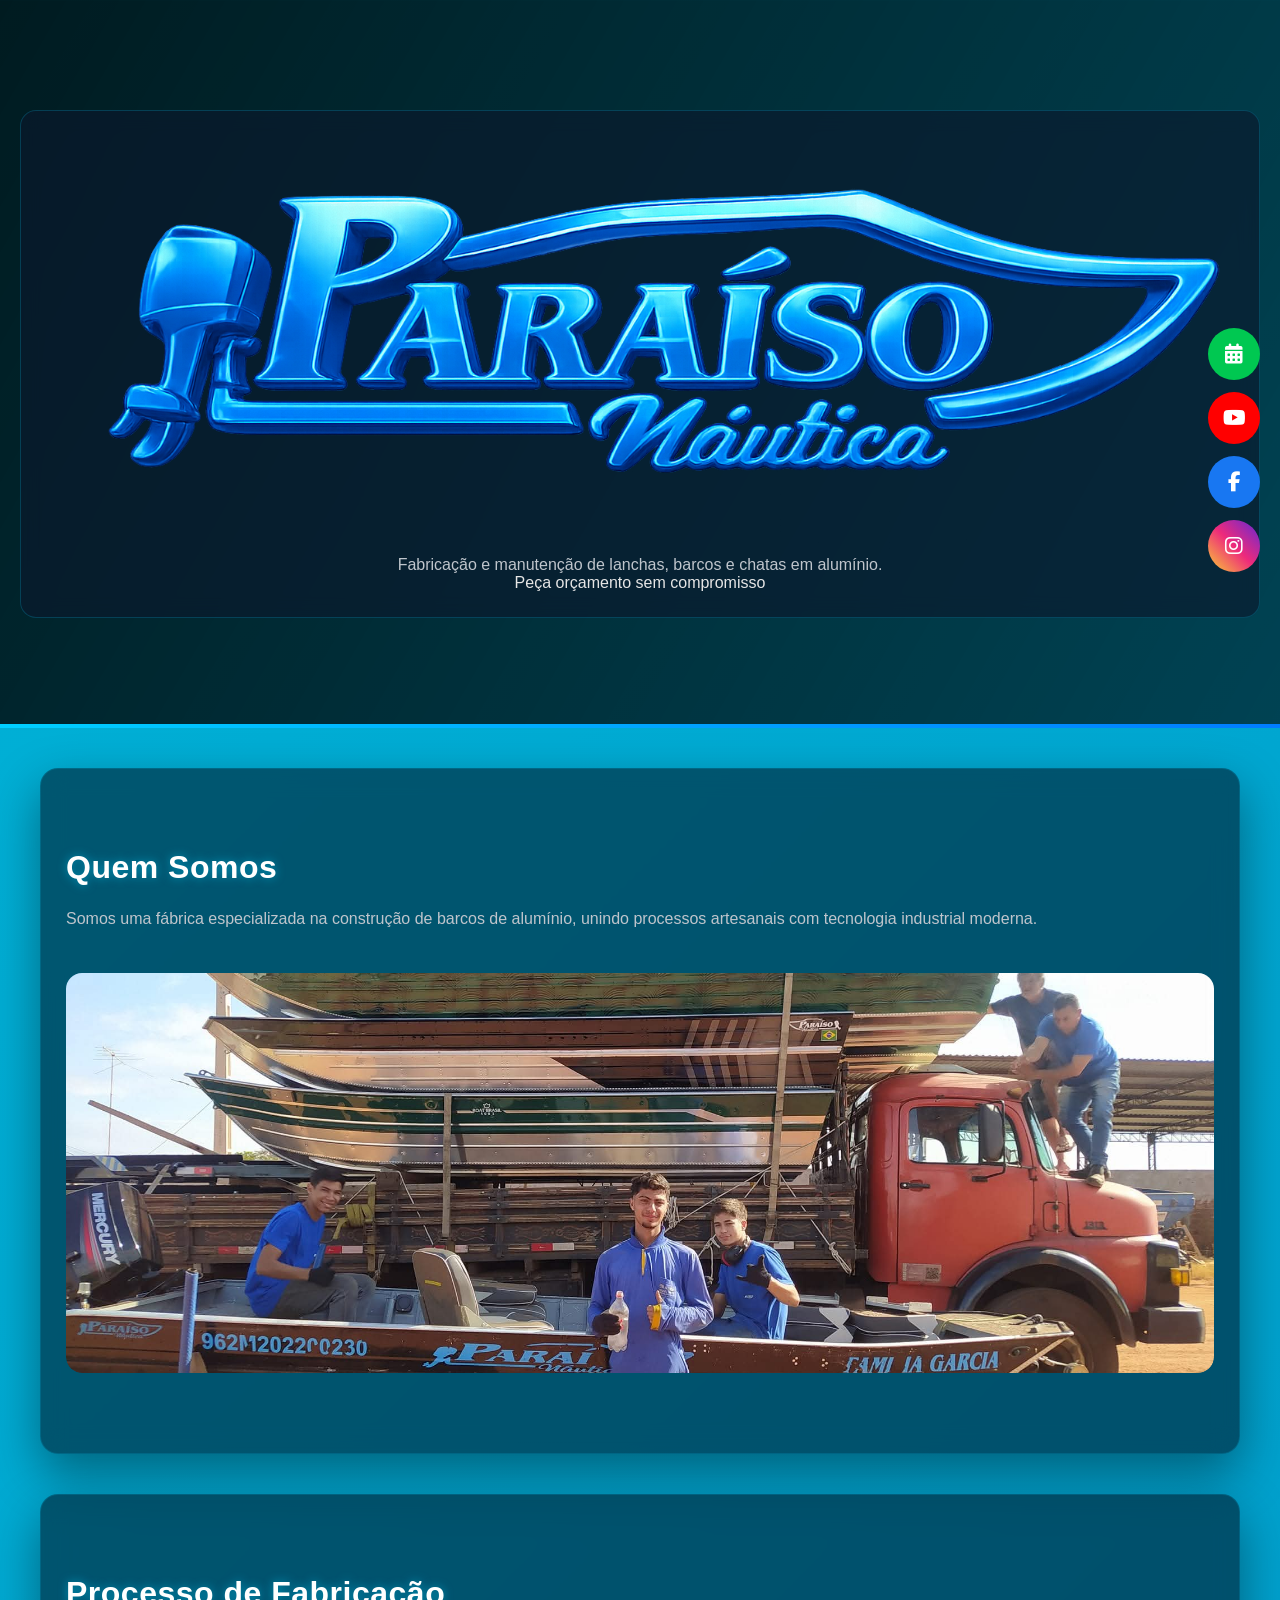
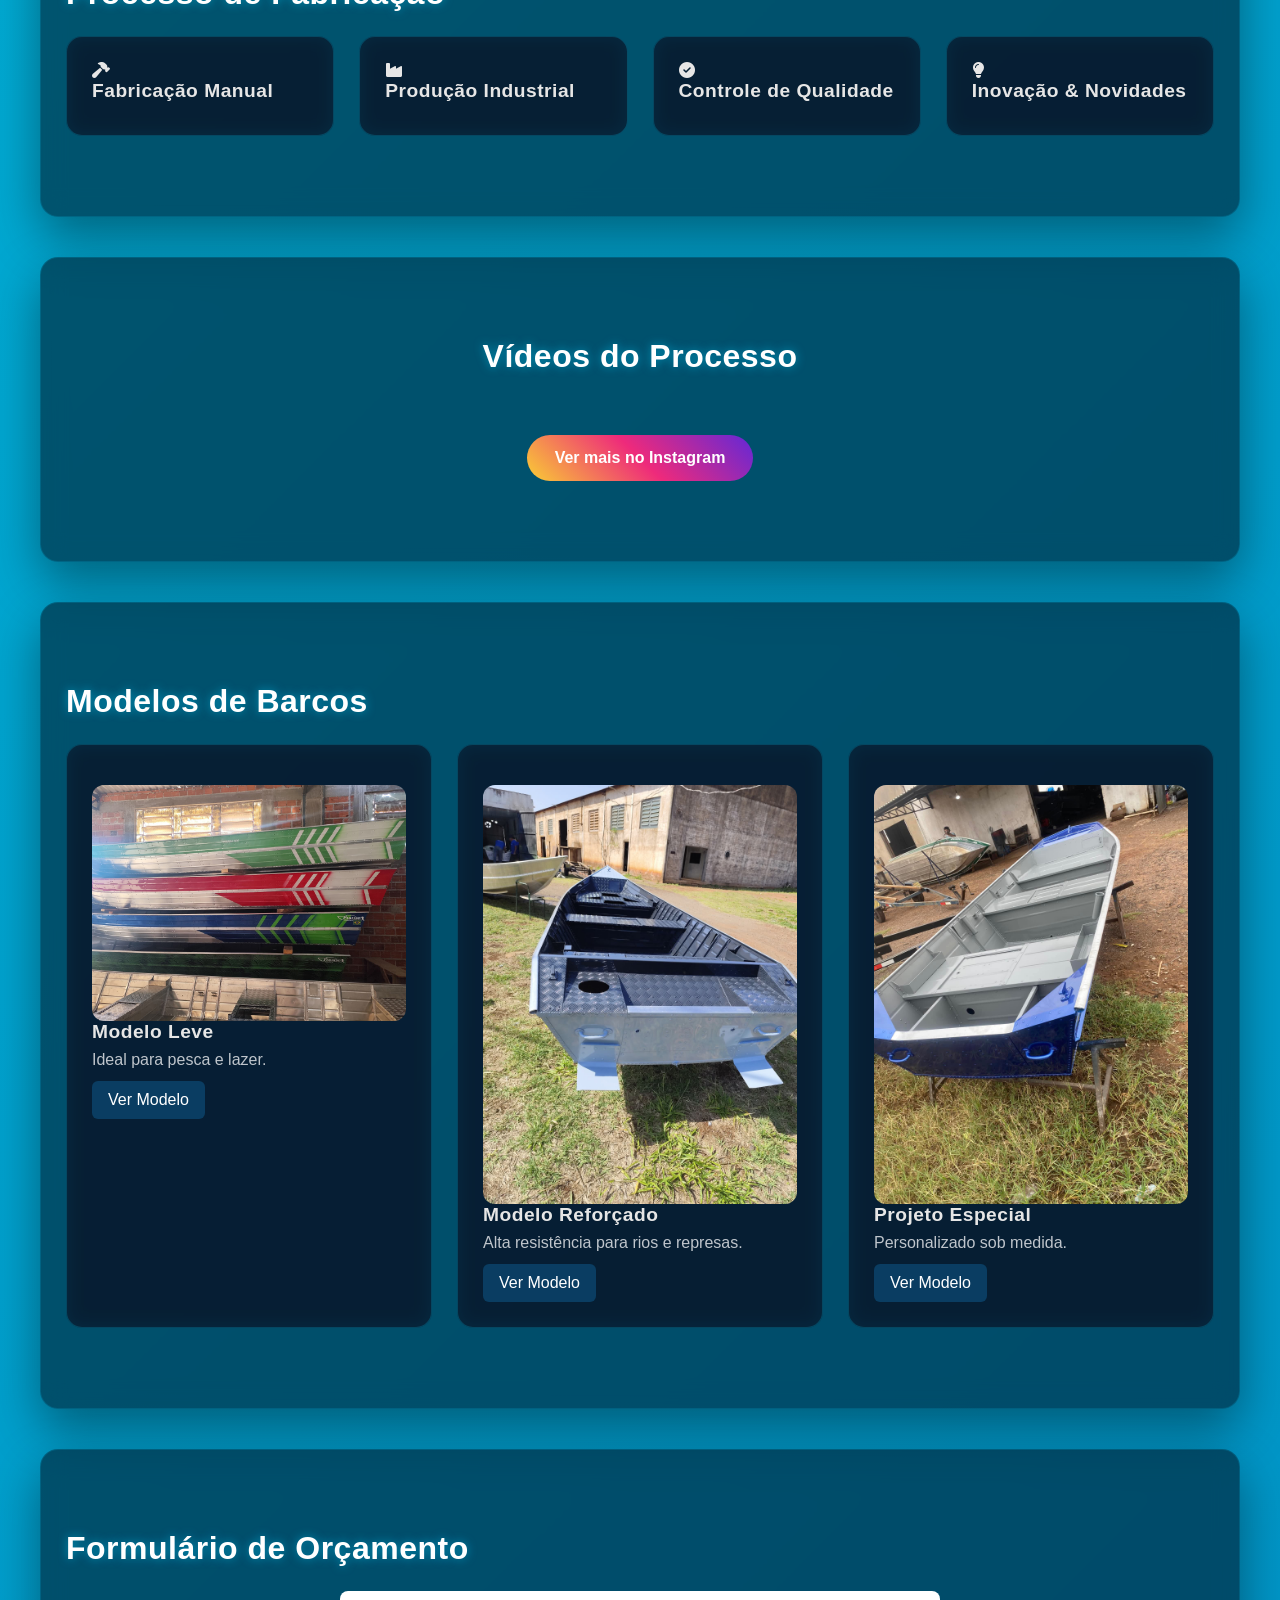
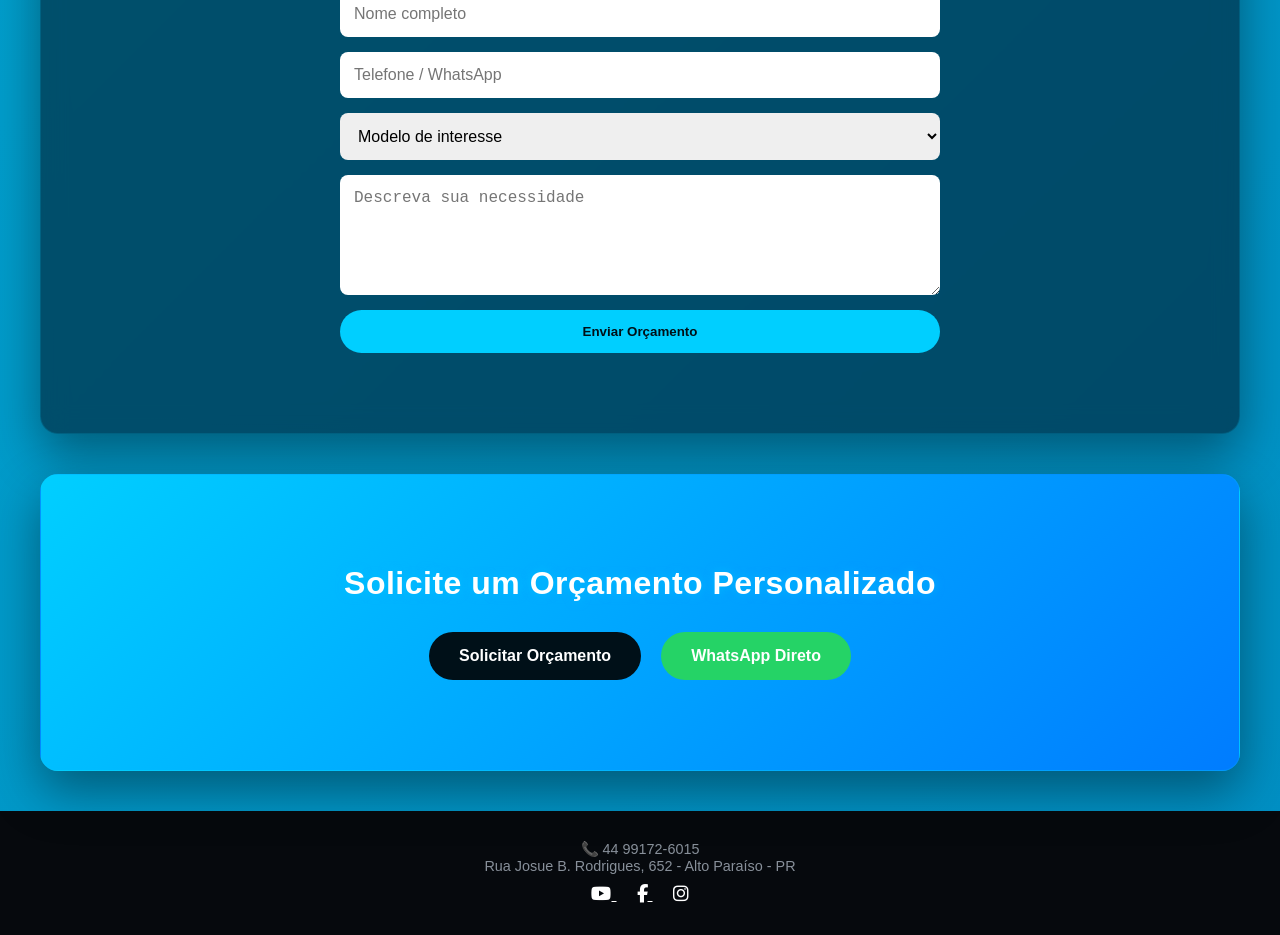
==== commit c1729cc1: "Add files via upload" ====
--- a/index.html
+++ b/index.html
@@ -111,18 +111,30 @@
   </div>
 </section>
 
-<section>
-  <h2>Vídeo do Processo</h2>
-
-  <video controls
-         preload="metadata"
-         poster="img/FB_IMG_19.jpg"
-         width="600"
-         height="400">
-    <source src="videos/video-fabricacao-exemplo.mp4" type="video/mp4">
-    Seu navegador não suporta vídeo.
-  </video>
-</section>
+<section id="instagram-feed">
+  <h2>Vídeos do Processo</h2>
+
+  <div class="instagram-container">
+
+    <!-- Post 1 -->
+    <blockquote 
+      class="instagram-media" 
+      data-instgrm-permalink="https://www.instagram.com/paraisonautica/" 
+      data-instgrm-version="14">
+    </blockquote>
+
+  </div>
+
+  <div class="btn-instagram">
+    <a href="https://www.instagram.com/paraisonautica/" 
+       target="_blank"
+       rel="noopener noreferrer">
+       Ver mais no Instagram
+    </a>
+  </div>
+</section>
+
+<script async src="https://www.instagram.com/embed.js"></script>
 
 <section id="modelos">
   <h2>Modelos de Barcos</h2>
@@ -220,7 +232,7 @@
       <i class="fab fa-facebook-f"></i>
     </a>
 
-    <a href="https://instagram.com/" 
+    <a href="https://instagram.com/paraisonautica" 
     target="_blank" 
     rel="noopener noreferrer"
     class="instagram-link"
@@ -253,7 +265,7 @@
      <i class="fab fa-facebook-f"></i>
   </a>
 
-  <a href="https://instagram.com/"
+  <a href="https://instagram.com/paraisonautica"
      target="_blank"
      rel="noopener noreferrer"
      class="float-btn instagram"
--- a/style.css
+++ b/style.css
@@ -426,4 +426,46 @@
 /* Mostrar botões ao passar o mouse */
 .slider-container:hover .slider-btn {
   opacity: 1;
+}
+
+/* ==========================
+   INSTAGRAM FEED
+========================== */
+
+#instagram-feed {
+  text-align: center;
+}
+
+.instagram-container {
+  display: grid;
+  grid-template-columns: repeat(auto-fit, minmax(320px, 1fr));
+  gap: 30px;
+  margin-top: 30px;
+}
+
+.instagram-media {
+  width: 100% !important;
+  min-width: 100% !important;
+  border-radius: 16px !important;
+  overflow: hidden;
+}
+
+.btn-instagram {
+  margin-top: 30px;
+}
+
+.btn-instagram a {
+  display: inline-block;
+  padding: 14px 28px;
+  background: linear-gradient(45deg, #f9ce34, #ee2a7b, #6228d7);
+  color: #fff;
+  font-weight: bold;
+  text-decoration: none;
+  border-radius: 40px;
+  transition: 0.3s ease;
+}
+
+.btn-instagram a:hover {
+  transform: translateY(-3px);
+  box-shadow: 0 10px 25px rgba(255,255,255,0.2);
 }
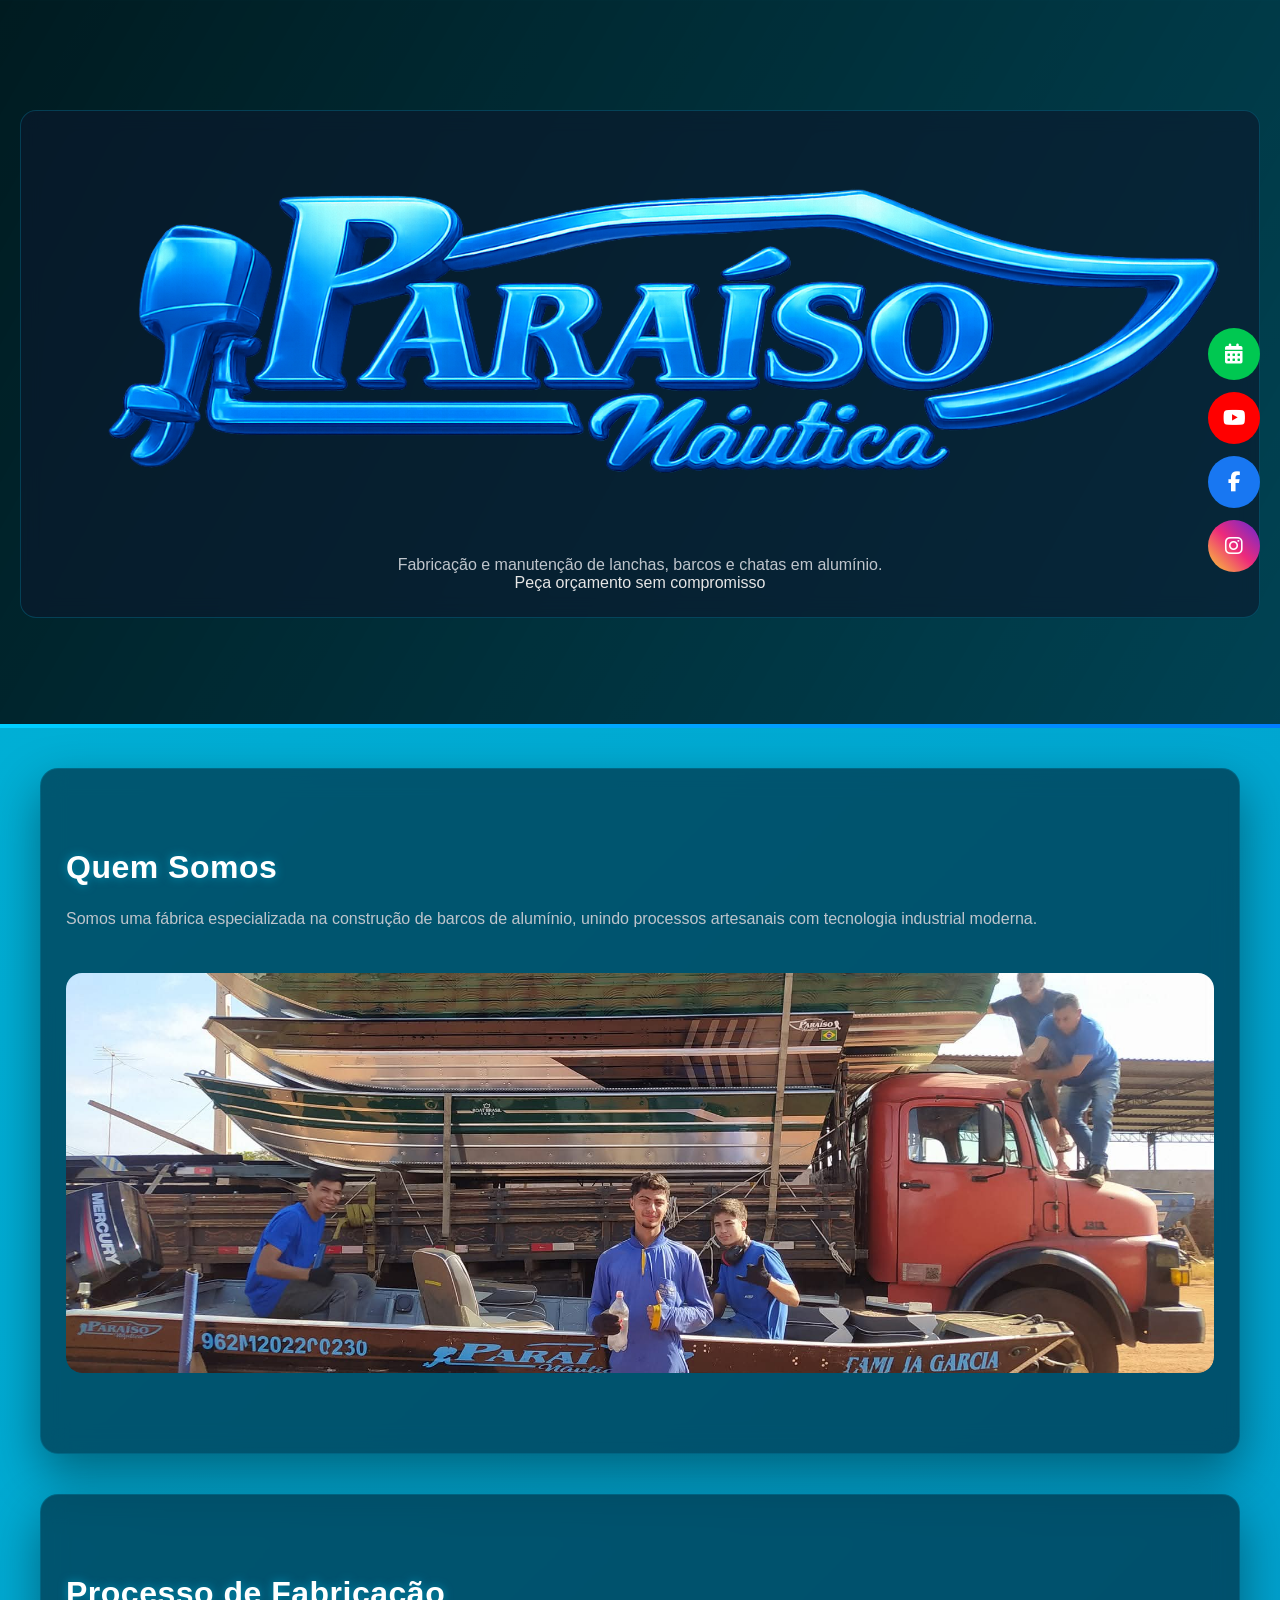
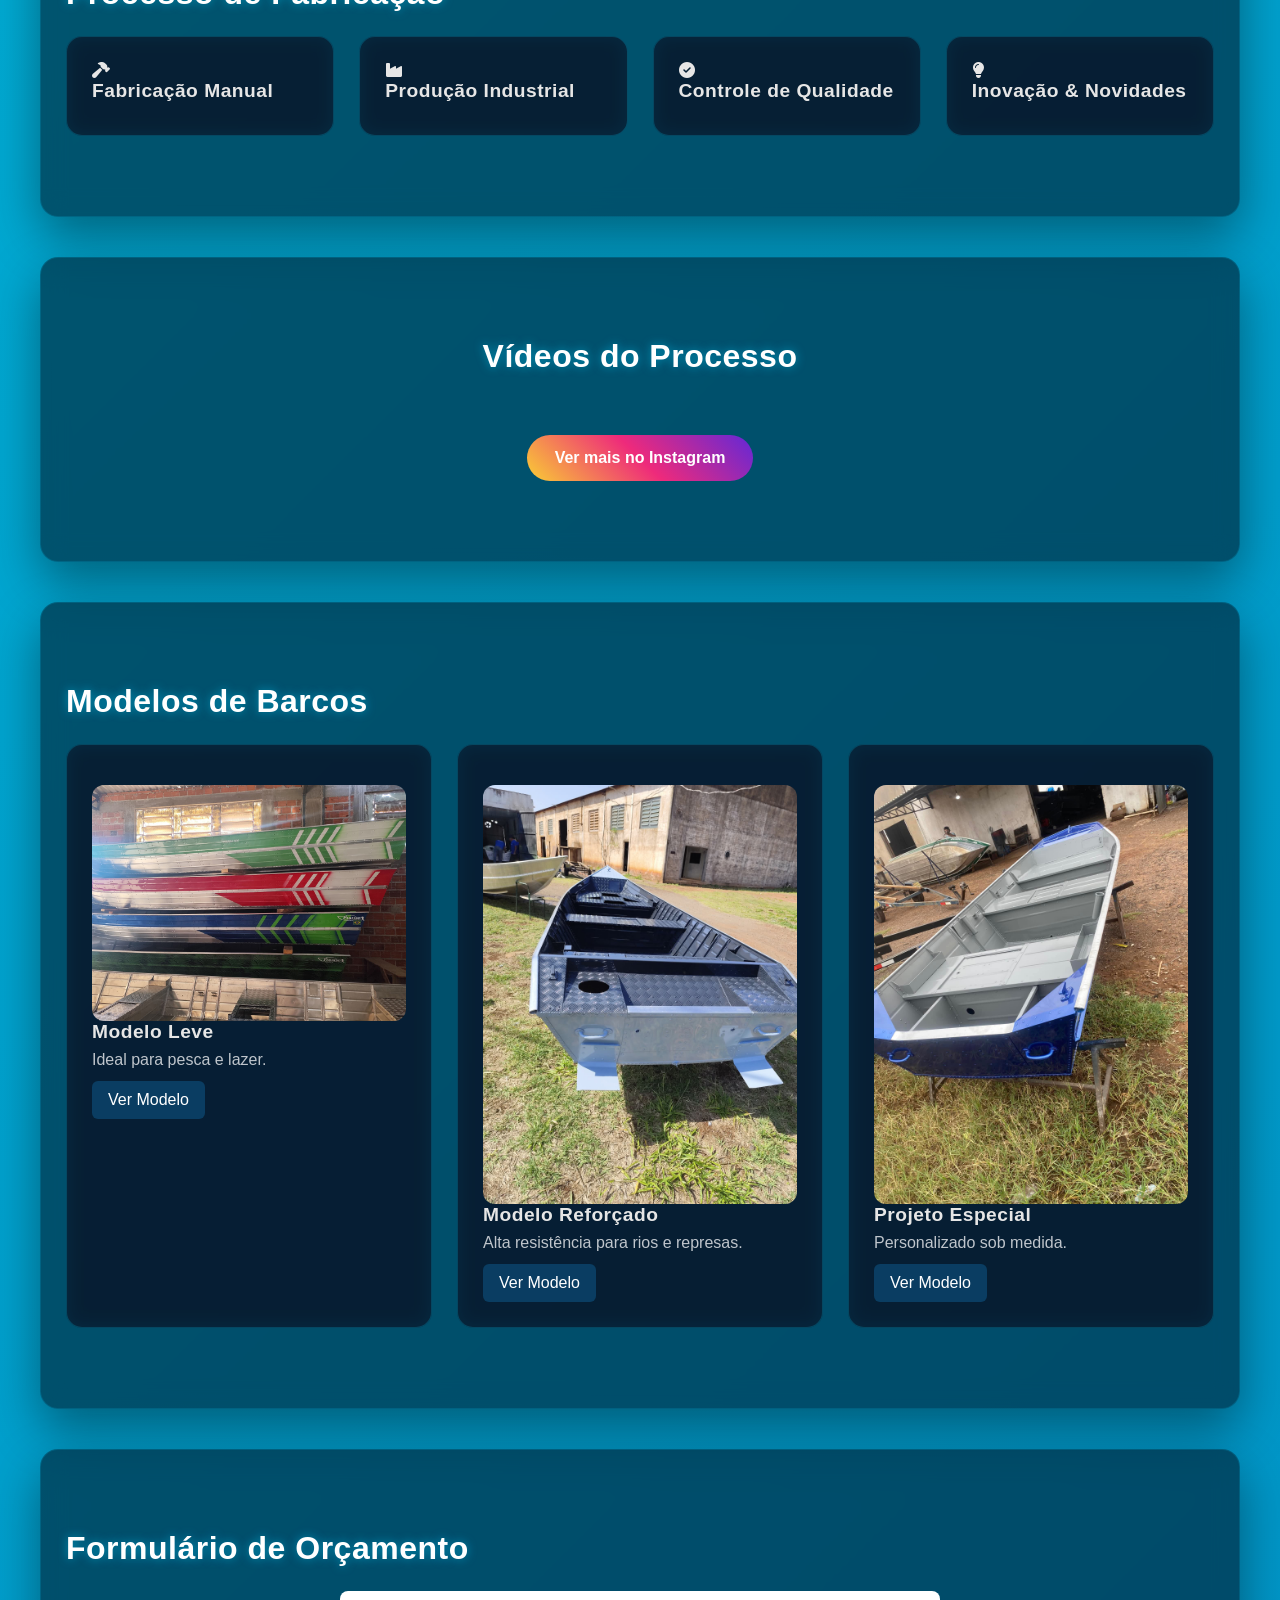
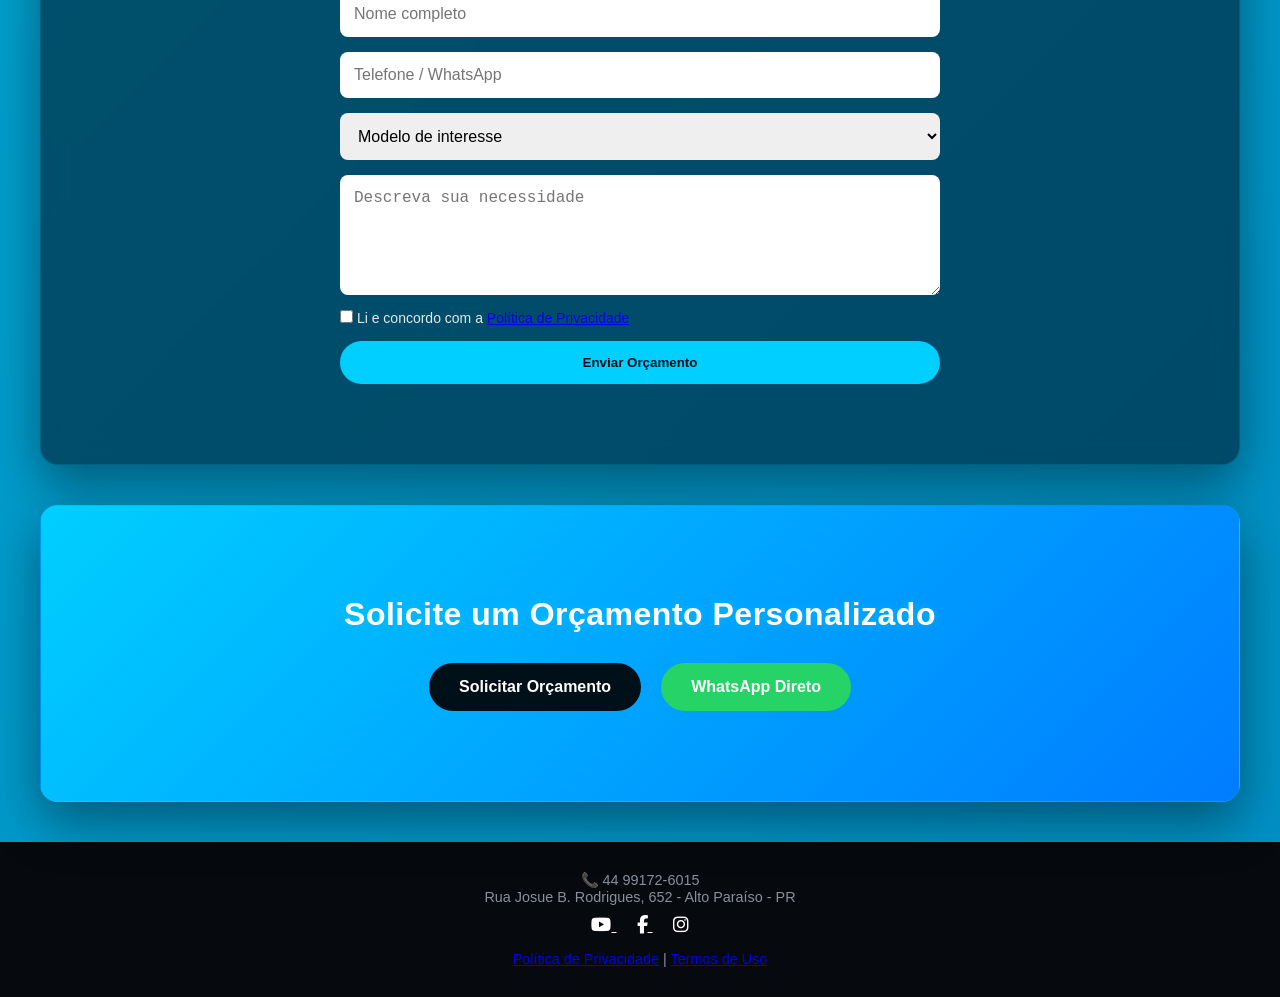
==== commit 5ebc0410: "Add files via upload" ====
--- a/index.html
+++ b/index.html
@@ -194,6 +194,11 @@
     <textarea id="mensagem"
       placeholder="Descreva sua necessidade"
       required></textarea>
+
+      <label style="font-size:14px;">
+  <input type="checkbox" required>
+  Li e concordo com a <a href="politica-privacidade.html" target="_blank">Política de Privacidade</a>
+</label>
 
     <button type="submit">Enviar Orçamento</button>
   </form>
@@ -240,6 +245,11 @@
    <i class="fab fa-instagram"></i>
     </a>
   </div>
+
+  <div style="margin-top:15px;">
+  <a href="politica-privacidade.html">Política de Privacidade</a> |
+  <a href="termos-de-uso.html">Termos de Uso</a>
+</div>
   
 </footer>
 
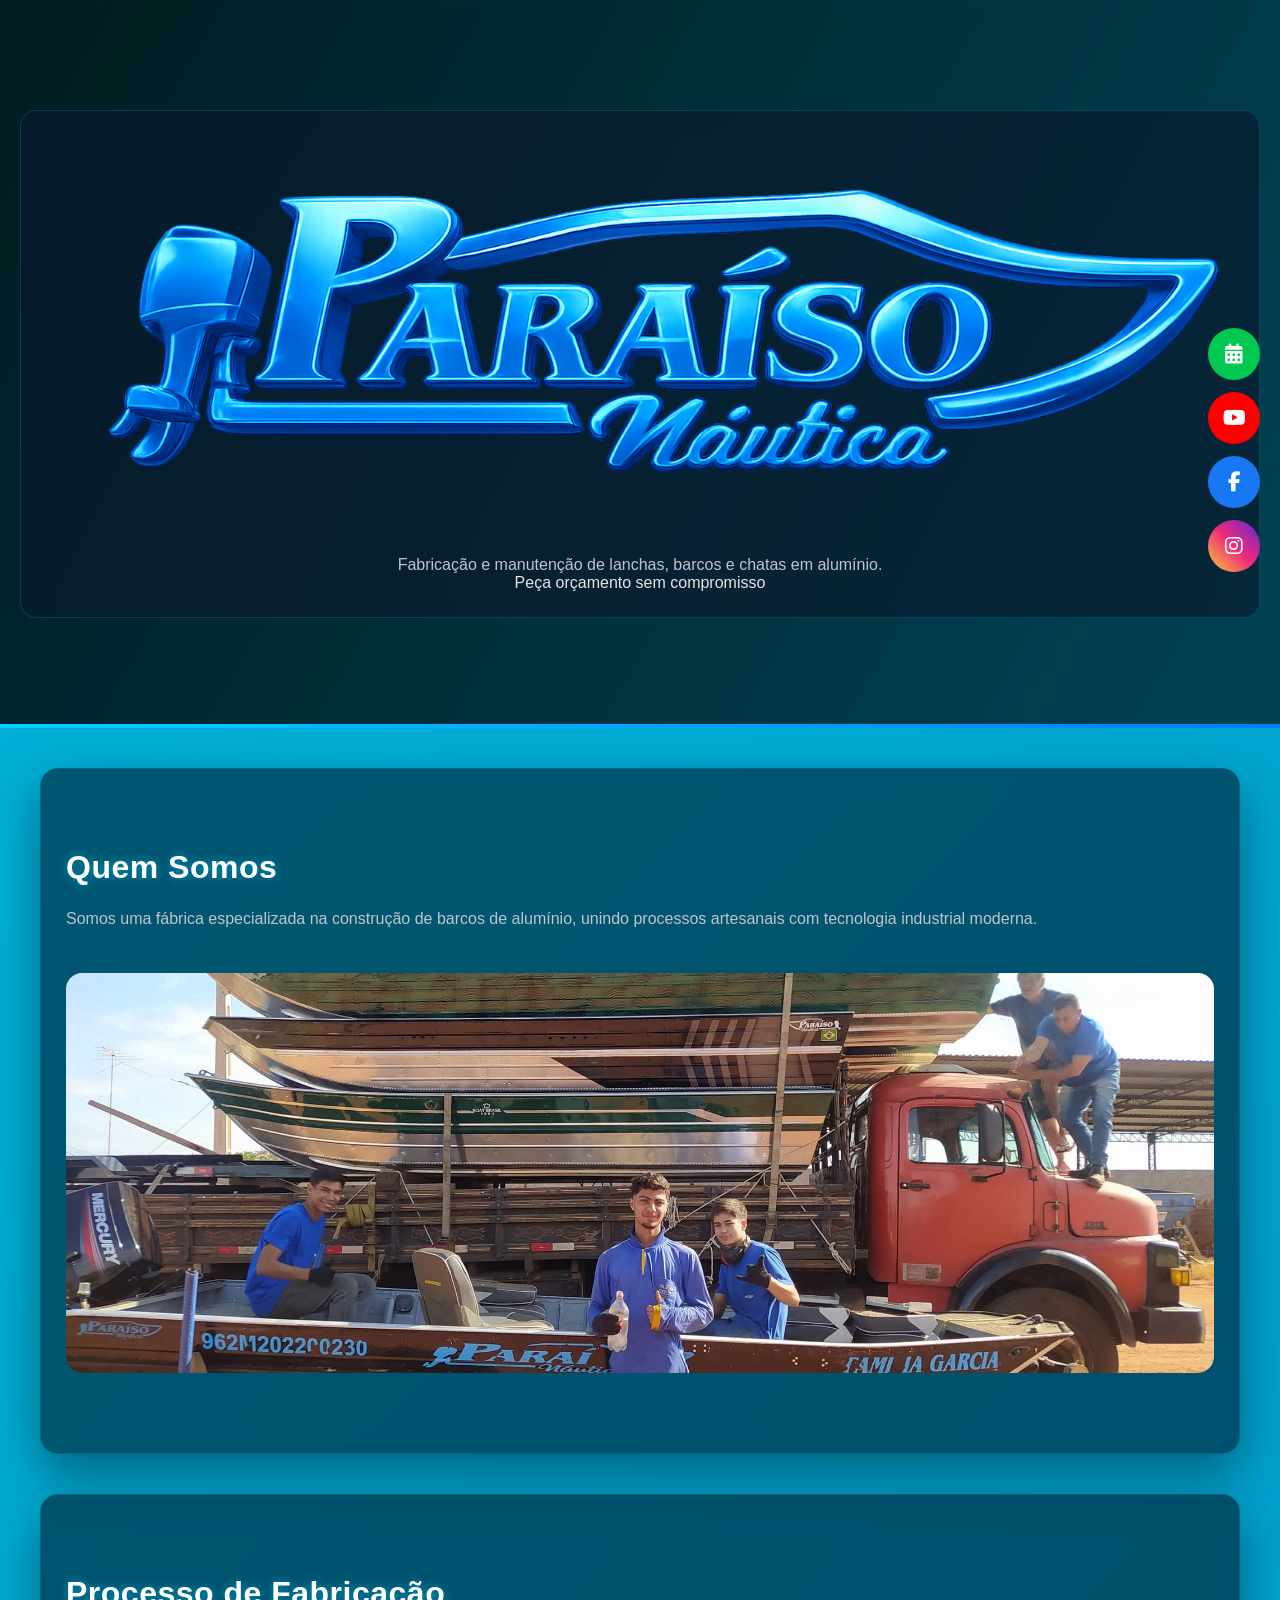
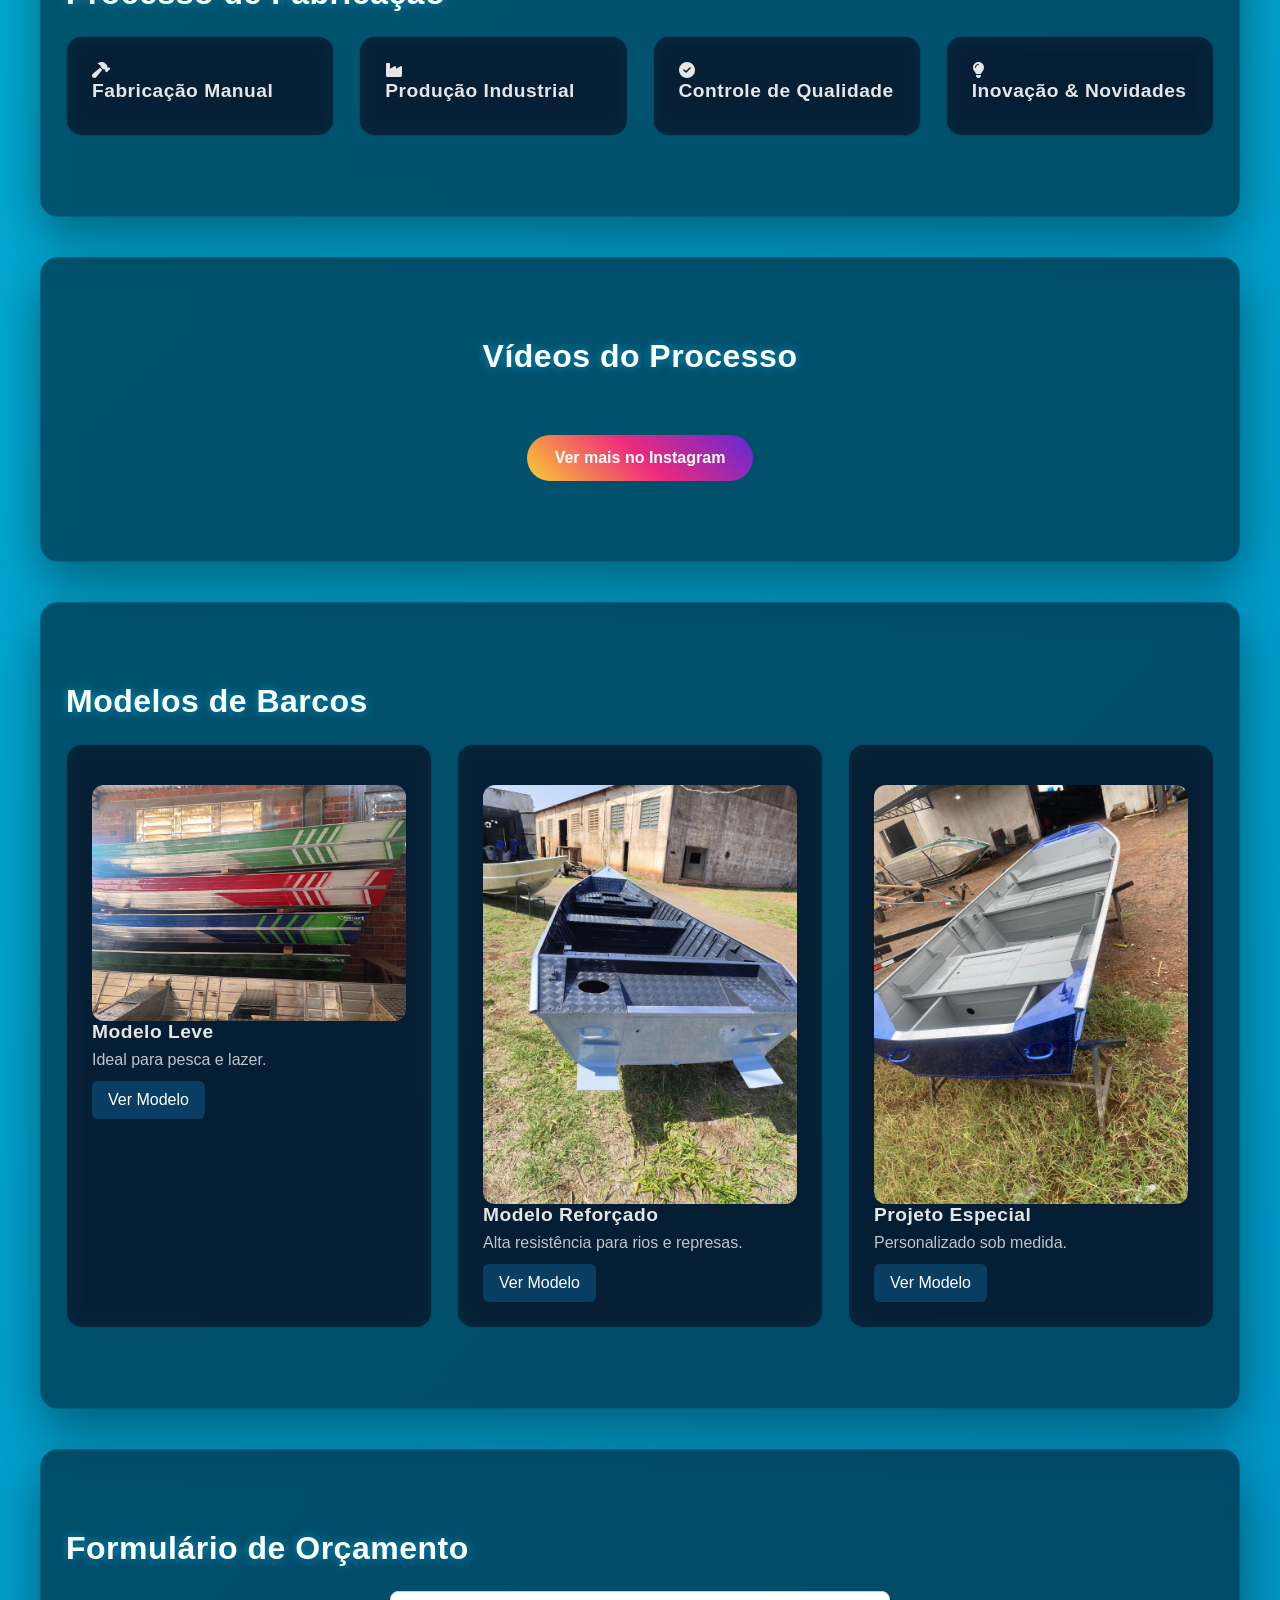
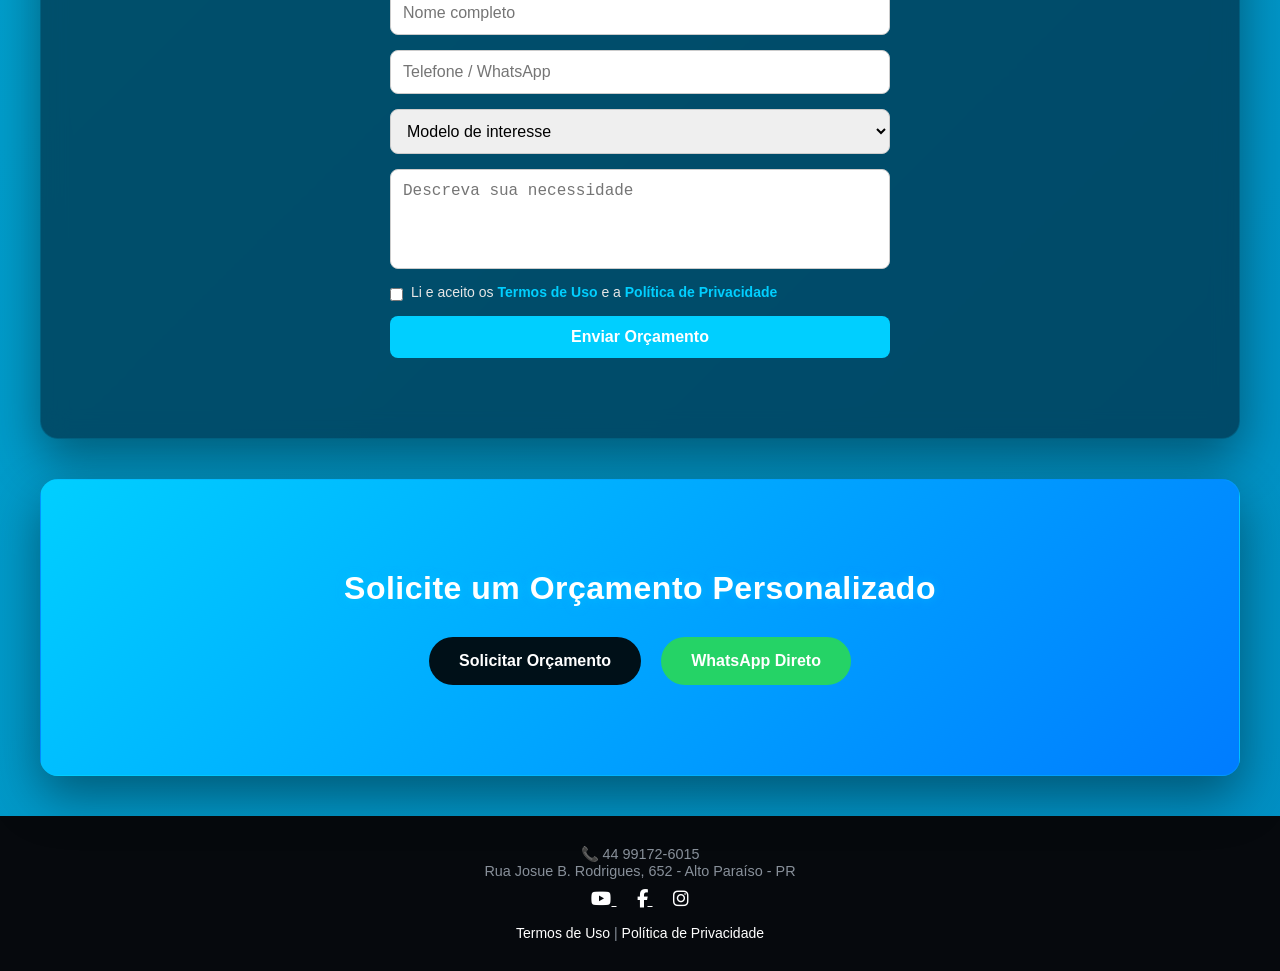
==== commit fdbd97c4: "Add files via upload" ====
--- a/index.html
+++ b/index.html
@@ -181,10 +181,12 @@
   <h2>Formulário de Orçamento</h2>
 
   <form id="orcamentoForm">
+
     <input type="text" id="nome" placeholder="Nome completo" required>
+
     <input type="tel" id="telefone" placeholder="Telefone / WhatsApp" required>
 
-    <select id="modelo" title="Selecione o modelo de barco de interesse" required>
+    <select id="modelo" title="Selecione o modelo de barco de seu interesse" required>
       <option value="">Modelo de interesse</option>
       <option>Barco Leve</option>
       <option>Barco Reforçado</option>
@@ -195,12 +197,18 @@
       placeholder="Descreva sua necessidade"
       required></textarea>
 
-      <label style="font-size:14px;">
-  <input type="checkbox" required>
-  Li e concordo com a <a href="politica-privacidade.html" target="_blank">Política de Privacidade</a>
-</label>
+    <!-- Caixa LGPD -->
+    <div class="termos-box">
+      <input type="checkbox" id="aceite" required>
+      <label for="aceite">
+        Li e aceito os 
+        <a href="termos-de-uso.html" target="_blank">Termos de Uso</a> e a 
+        <a href="politica-de-privacidade.html" target="_blank">Política de Privacidade</a>
+      </label>
+    </div>
 
     <button type="submit">Enviar Orçamento</button>
+
   </form>
 </section>
 
@@ -246,9 +254,9 @@
     </a>
   </div>
 
-  <div style="margin-top:15px;">
-  <a href="politica-privacidade.html">Política de Privacidade</a> |
-  <a href="termos-de-uso.html">Termos de Uso</a>
+  <div class="footer-links">
+  <a href="termos-de-uso.html">Termos de Uso</a> |
+  <a href="politica-de-privacidade.html">Política de Privacidade</a>
 </div>
   
 </footer>
--- a/style.css
+++ b/style.css
@@ -83,6 +83,7 @@
   font-size: 1.2rem;
   margin-bottom: .5rem;
 }
+
 
 p {
   font-size: 1rem;
@@ -468,4 +469,84 @@
 .btn-instagram a:hover {
   transform: translateY(-3px);
   box-shadow: 0 10px 25px rgba(255,255,255,0.2);
+}
+
+/* ============================= */
+/* FORMULÁRIO PROFISSIONAL */
+/* ============================= */
+
+#form-orcamento form {
+  max-width: 500px;
+  margin: auto;
+  display: flex;
+  flex-direction: column;
+  gap: 15px;
+}
+
+#form-orcamento input,
+#form-orcamento select,
+#form-orcamento textarea {
+  padding: 12px;
+  border-radius: 8px;
+  border: 1px solid #ccc;
+  font-size: 16px;
+}
+
+#form-orcamento textarea {
+  resize: none;
+  min-height: 100px;
+}
+
+#form-orcamento button {
+  padding: 12px;
+  border: none;
+  border-radius: 8px;
+  background: #00cfff;
+  color: #fff;
+  font-size: 16px;
+  cursor: pointer;
+  transition: 0.3s;
+}
+
+#form-orcamento button:hover {
+  background: #009ecf;
+}
+
+/* Caixa termos */
+
+.termos-box {
+  font-size: 14px;
+  display: flex;
+  align-items: flex-start;
+  gap: 8px;
+}
+
+.termos-box input {
+  margin-top: 4px;
+}
+
+.termos-box a {
+  color: #00cfff;
+  text-decoration: none;
+  font-weight: bold;
+}
+
+.termos-box a:hover {
+  text-decoration: underline;
+}
+
+/* Footer links */
+
+.footer-links {
+  margin-top: 15px;
+  font-size: 14px;
+}
+
+.footer-links a {
+  color: #fff;
+  text-decoration: none;
+}
+
+.footer-links a:hover {
+  text-decoration: underline;
 }
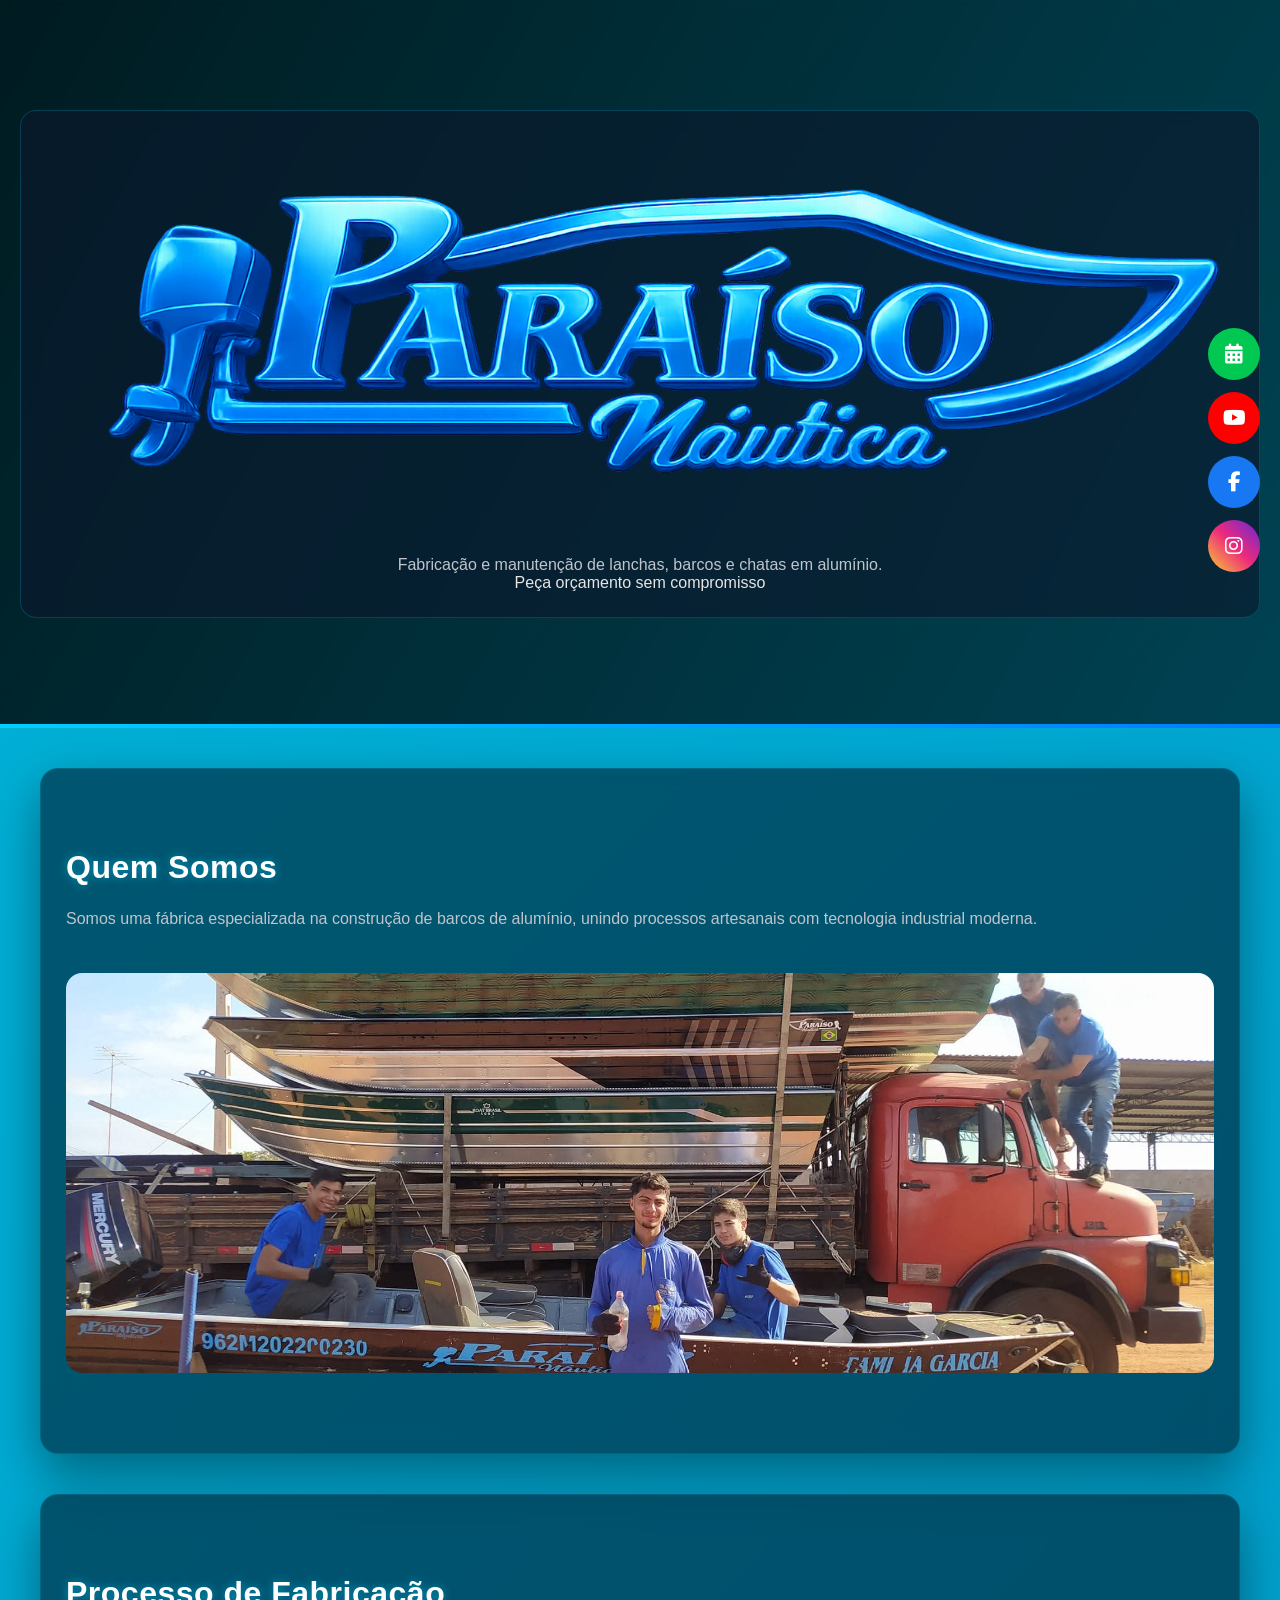
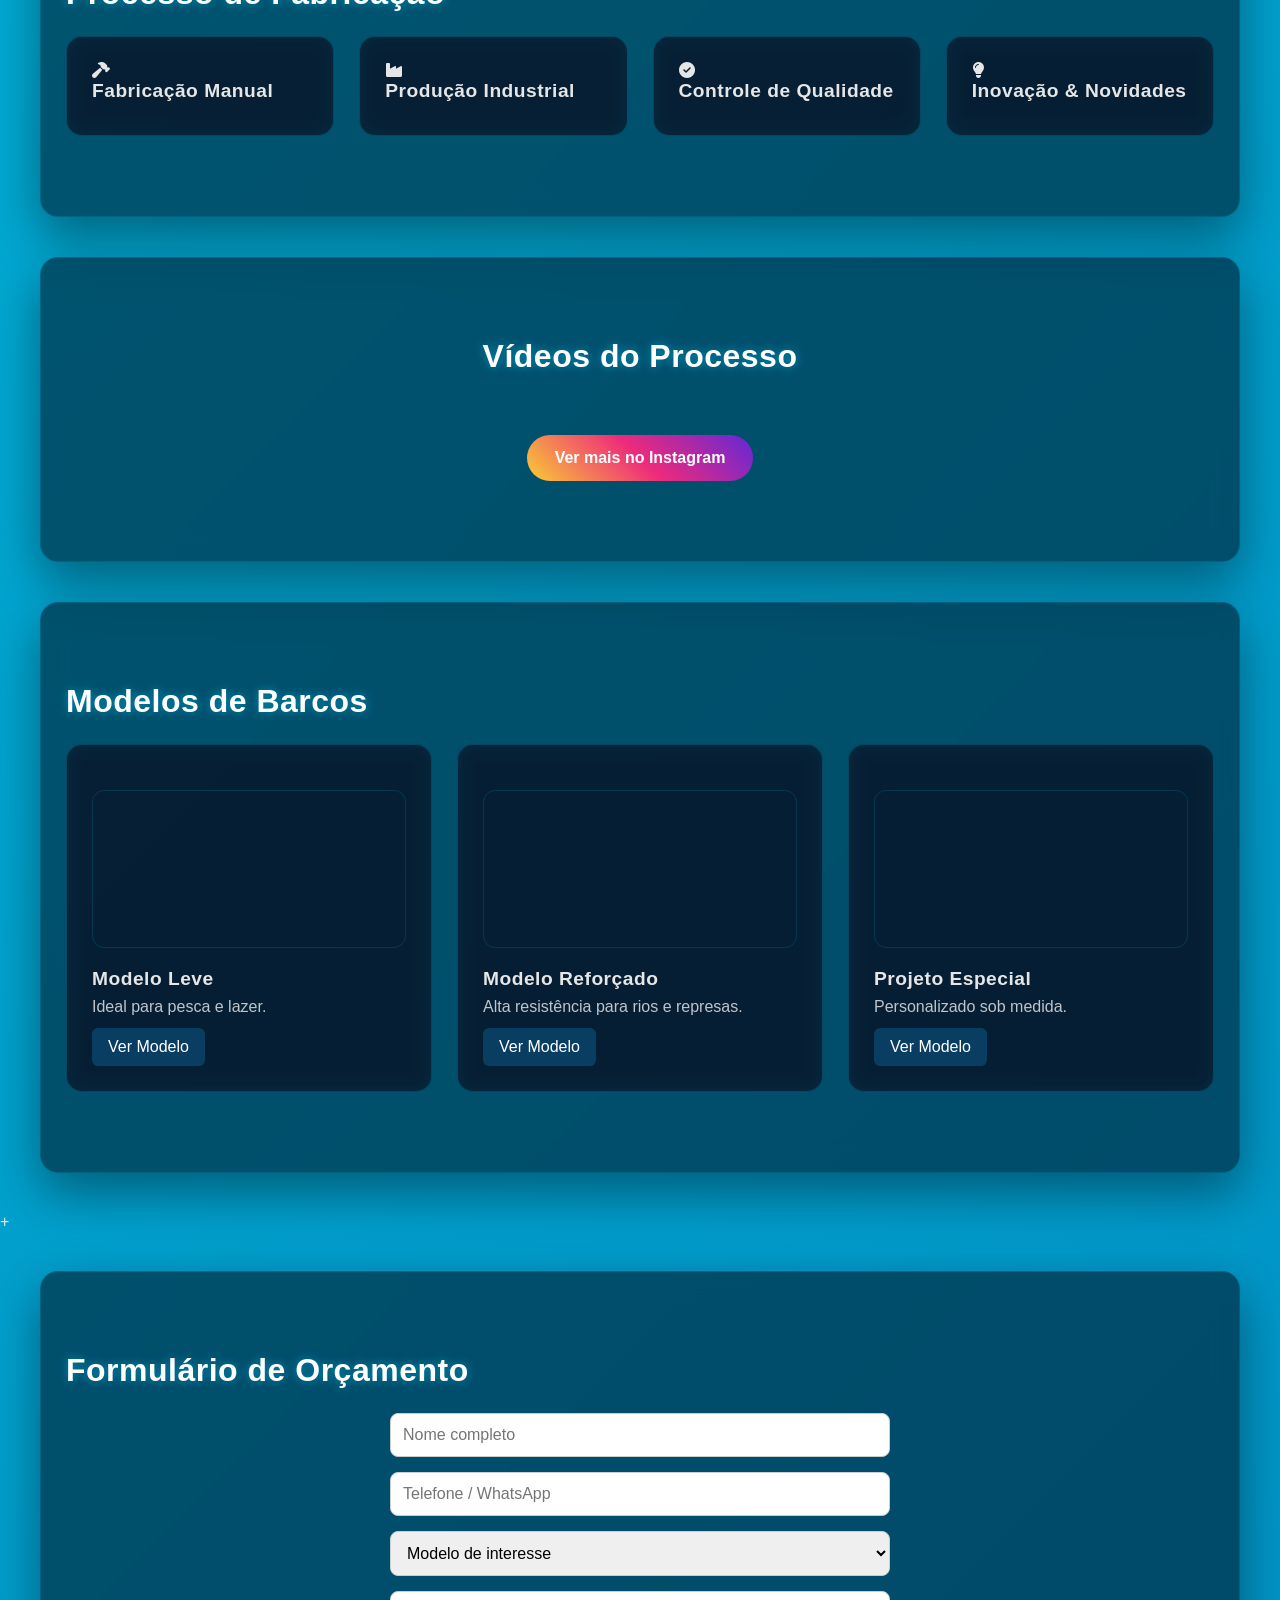
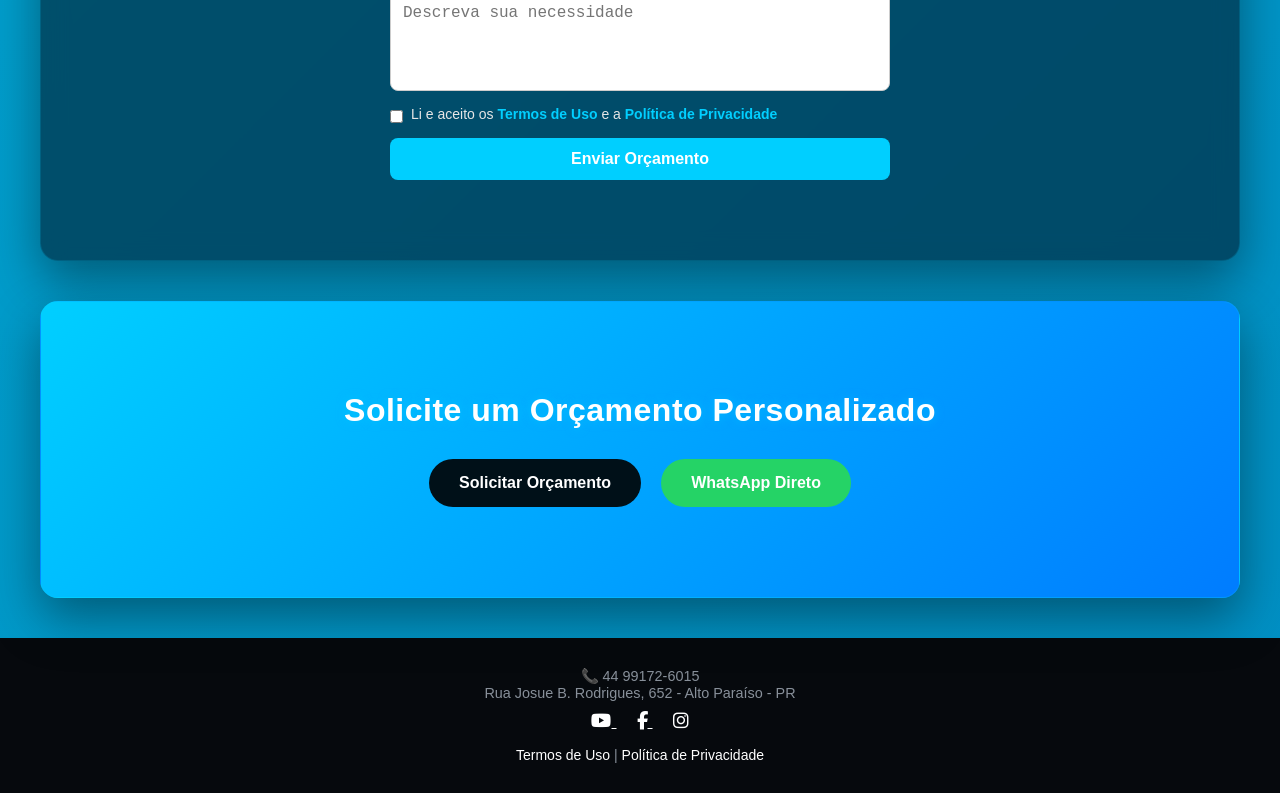
==== commit e55bdbf2: "Add files via upload" ====
--- a/index.html
+++ b/index.html
@@ -142,40 +142,34 @@
   <div class="grid">
 
     <div class="card">
-      <img src="img/FB_IMG_7.jpg"
-           alt="Barco modelo leve para pesca"
-           loading="lazy"
-           width="400"
-           height="300">
+<video class="video-modelo" autoplay muted loop>
+  <source src="videos/V1leve.mp4" type="video/mp4">
+</video>
       <h3>Modelo Leve</h3>
       <p>Ideal para pesca e lazer.</p>
       <a href="modelo-leve.html" class="btn-modelo">Ver Modelo</a>
     </div>
 
     <div class="card">
-      <img src="img/FB_IMG_1.jpg"
-           alt="Barco modelo reforçado para rios"
-           loading="lazy"
-           width="400"
-           height="300">
+ <video class="video-modelo" autoplay muted loop>
+  <source src="videos/V3refoçado.mp4" type="video/mp4">
+</video>
       <h3>Modelo Reforçado</h3>
       <p>Alta resistência para rios e represas.</p>
       <a href="modelo-reforcado.html" class="btn-modelo">Ver Modelo</a>
     </div>
 
     <div class="card">
-      <img src="img/FB_IMG_24.jpg"
-           alt="Projeto especial personalizado"
-           loading="lazy"
-           width="400"
-           height="300">
+    <video class="video-modelo" autoplay muted loop>
+  <source src="videos/V2personal.mp4" type="video/mp4">
+</video>
       <h3>Projeto Especial</h3>
       <p>Personalizado sob medida.</p>
       <a href="projeto-especial.html" class="btn-modelo">Ver Modelo</a>
     </div>
 
   </div>
-</section>
+</section>+
 
 <section id="form-orcamento">
   <h2>Formulário de Orçamento</h2>
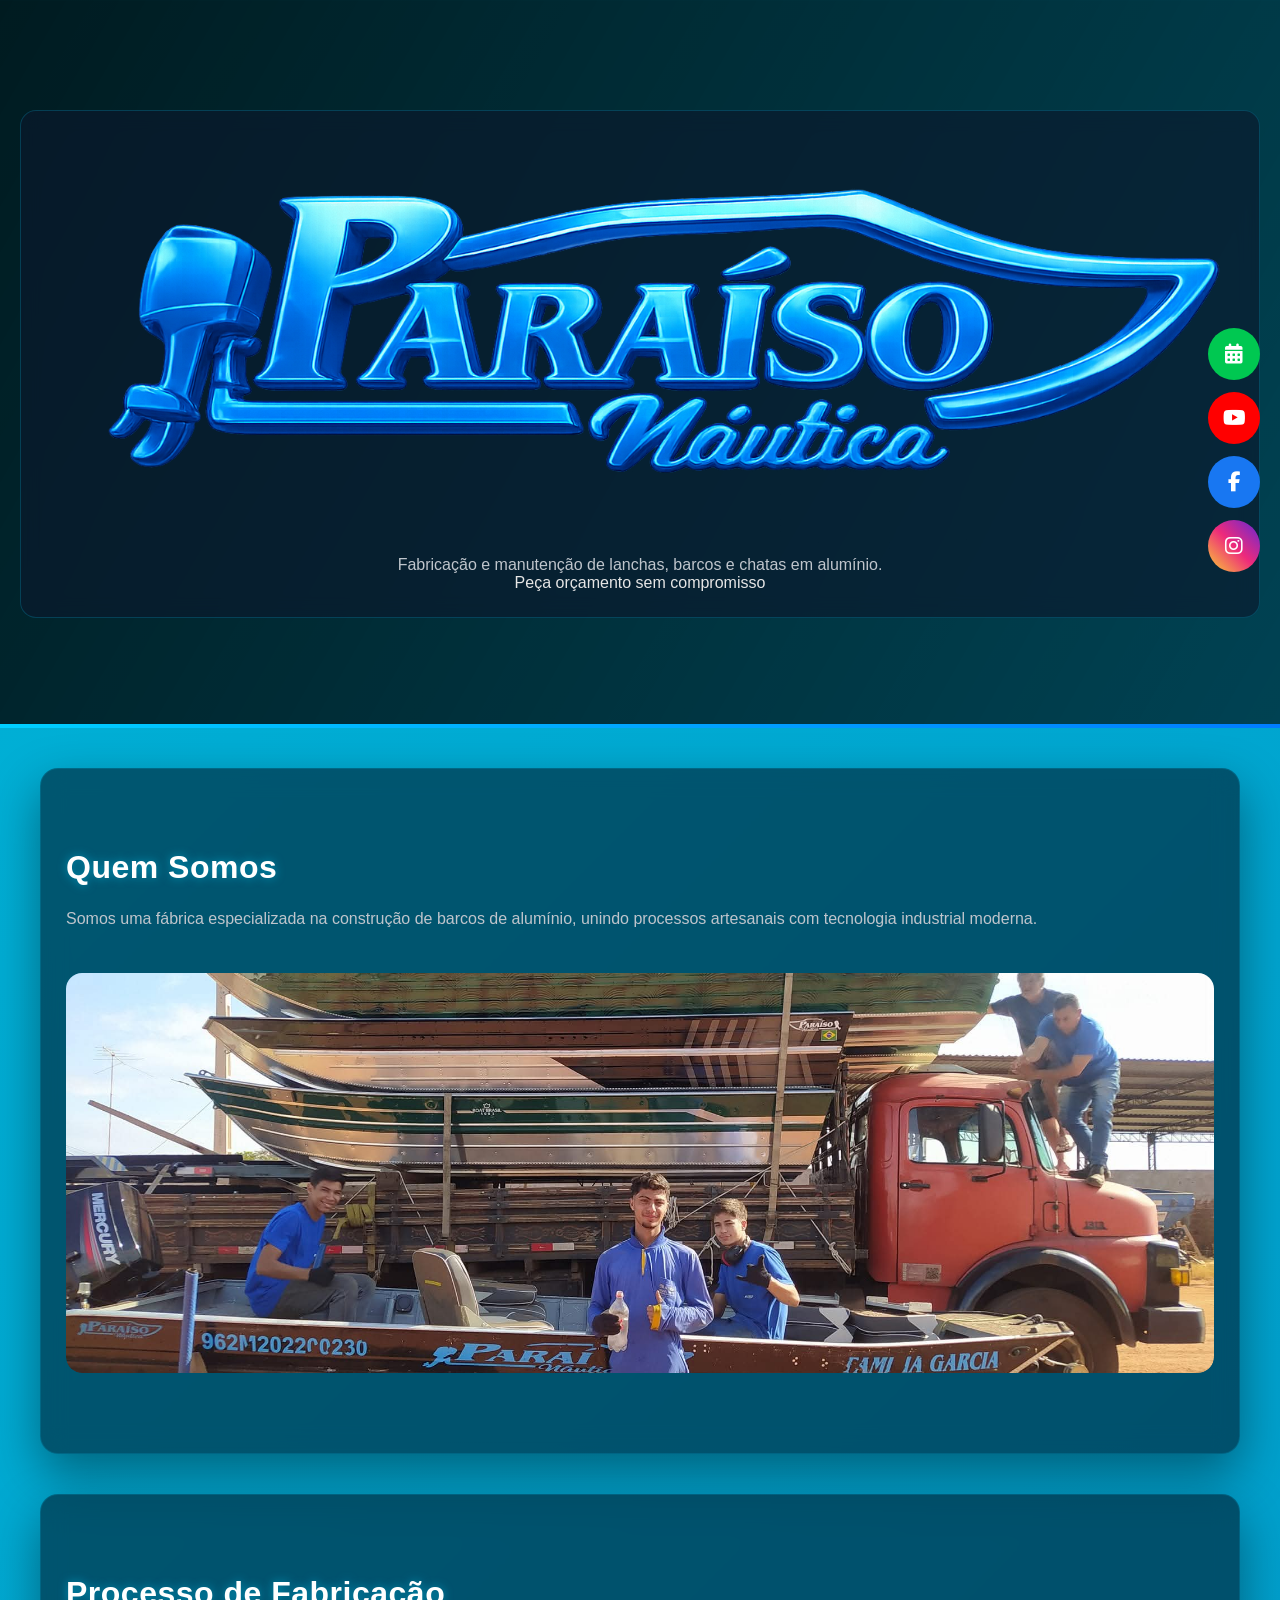
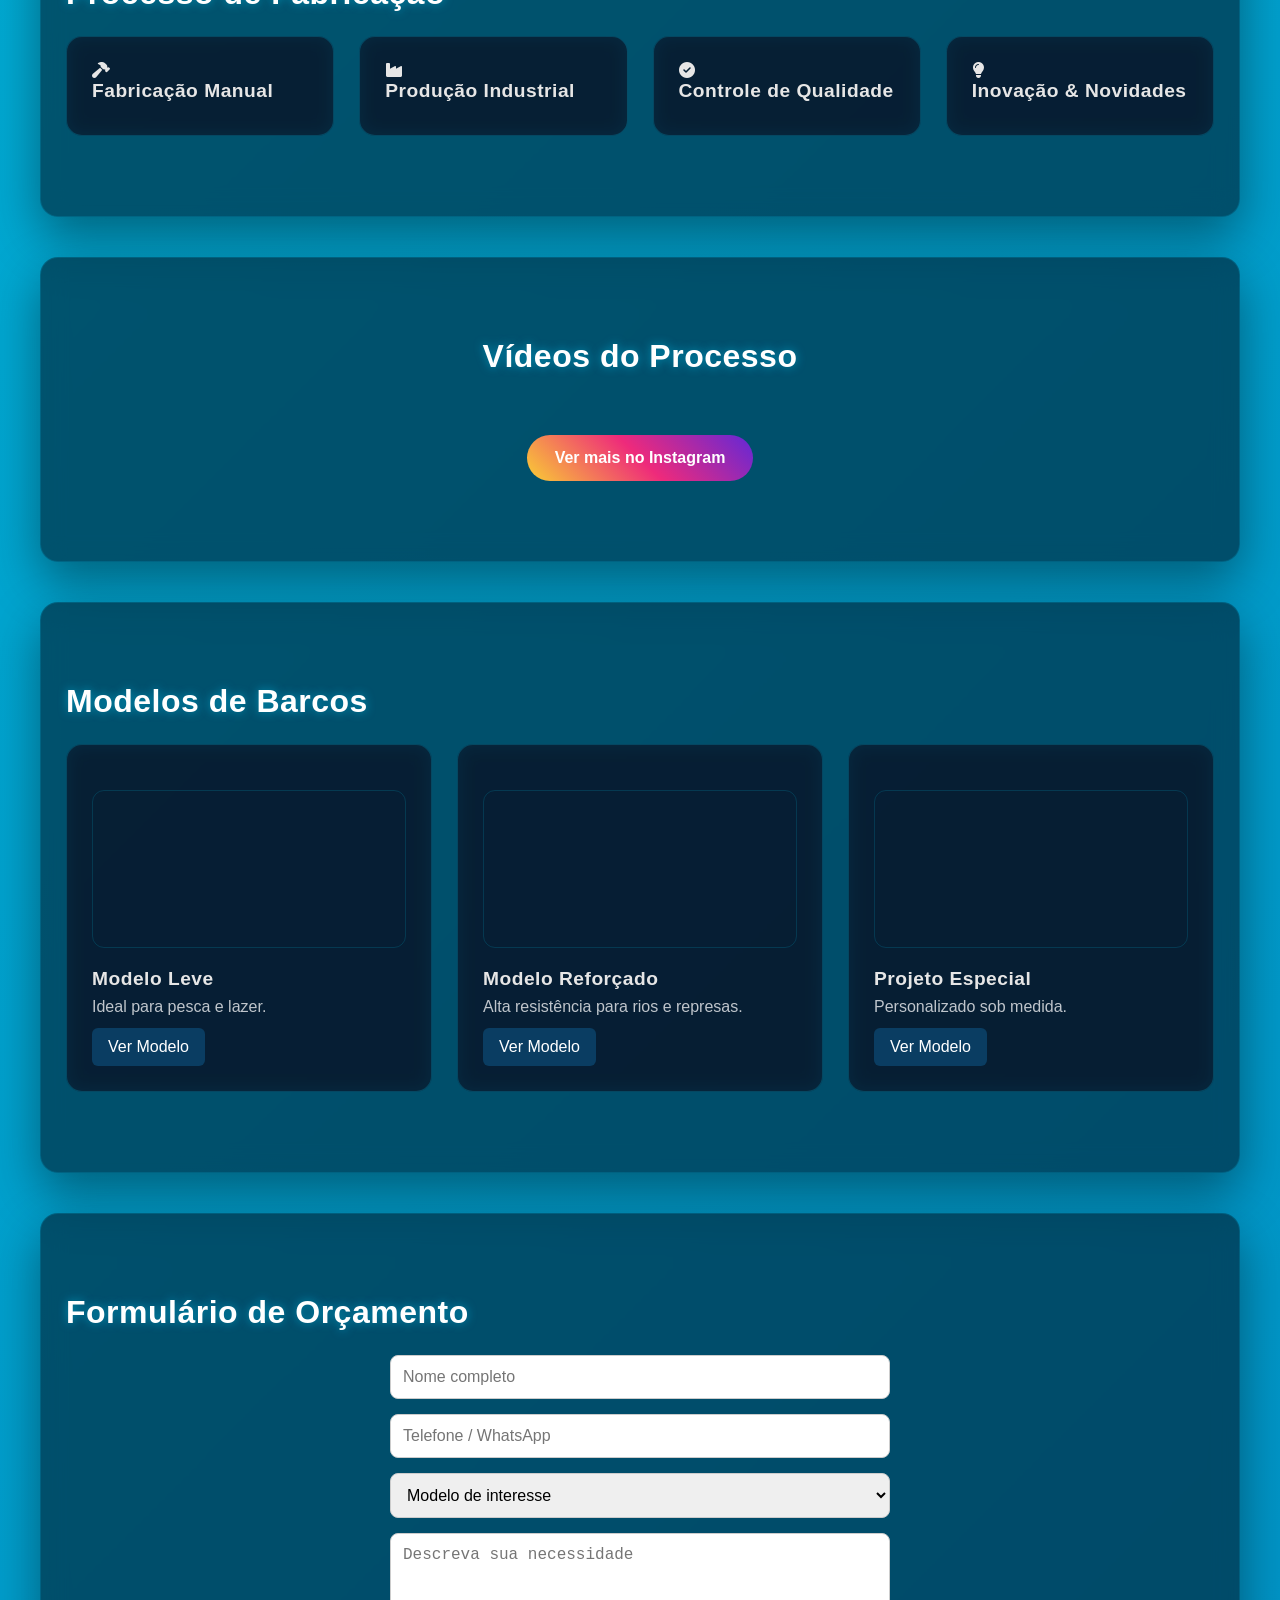
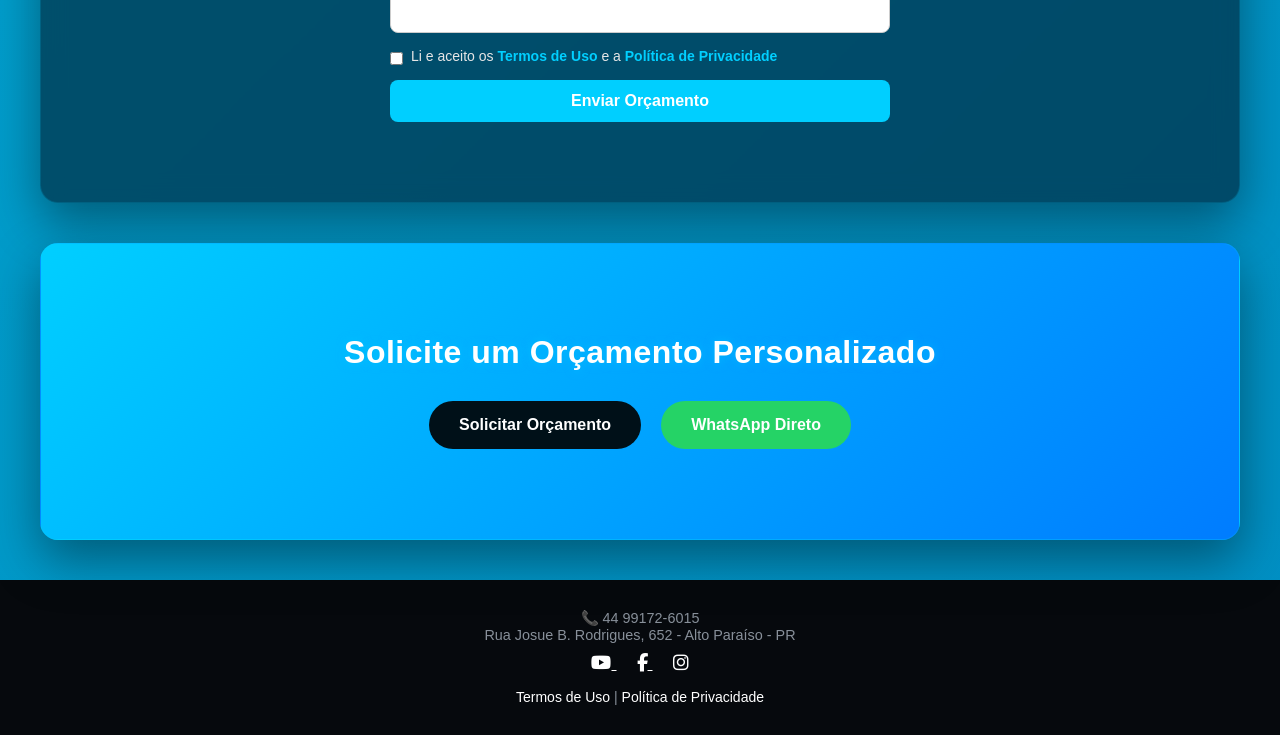
==== commit 925727e6: "Add files via upload" ====
--- a/index.html
+++ b/index.html
@@ -169,7 +169,7 @@
     </div>
 
   </div>
-</section>+
+</section>
 
 <section id="form-orcamento">
   <h2>Formulário de Orçamento</h2>
@@ -235,7 +235,7 @@
     <a href="https://youtube.com/" target="_blank" rel="noopener noreferrer" title="YouTube">
       <i class="fab fa-youtube"></i>
     </a>
-    <a href="https://facebook.com/" target="_blank" rel="noopener noreferrer" title="Facebook">
+    <a href="https://facebook.com/paraisonautica" target="_blank" rel="noopener noreferrer" title="Facebook">
       <i class="fab fa-facebook-f"></i>
     </a>
 
@@ -269,7 +269,7 @@
      <i class="fab fa-youtube"></i>
   </a>
 
-  <a href="https://facebook.com/"
+  <a href="https://facebook.com/paraisonautica"
      target="_blank"
      rel="noopener noreferrer"
      class="float-btn facebook"
